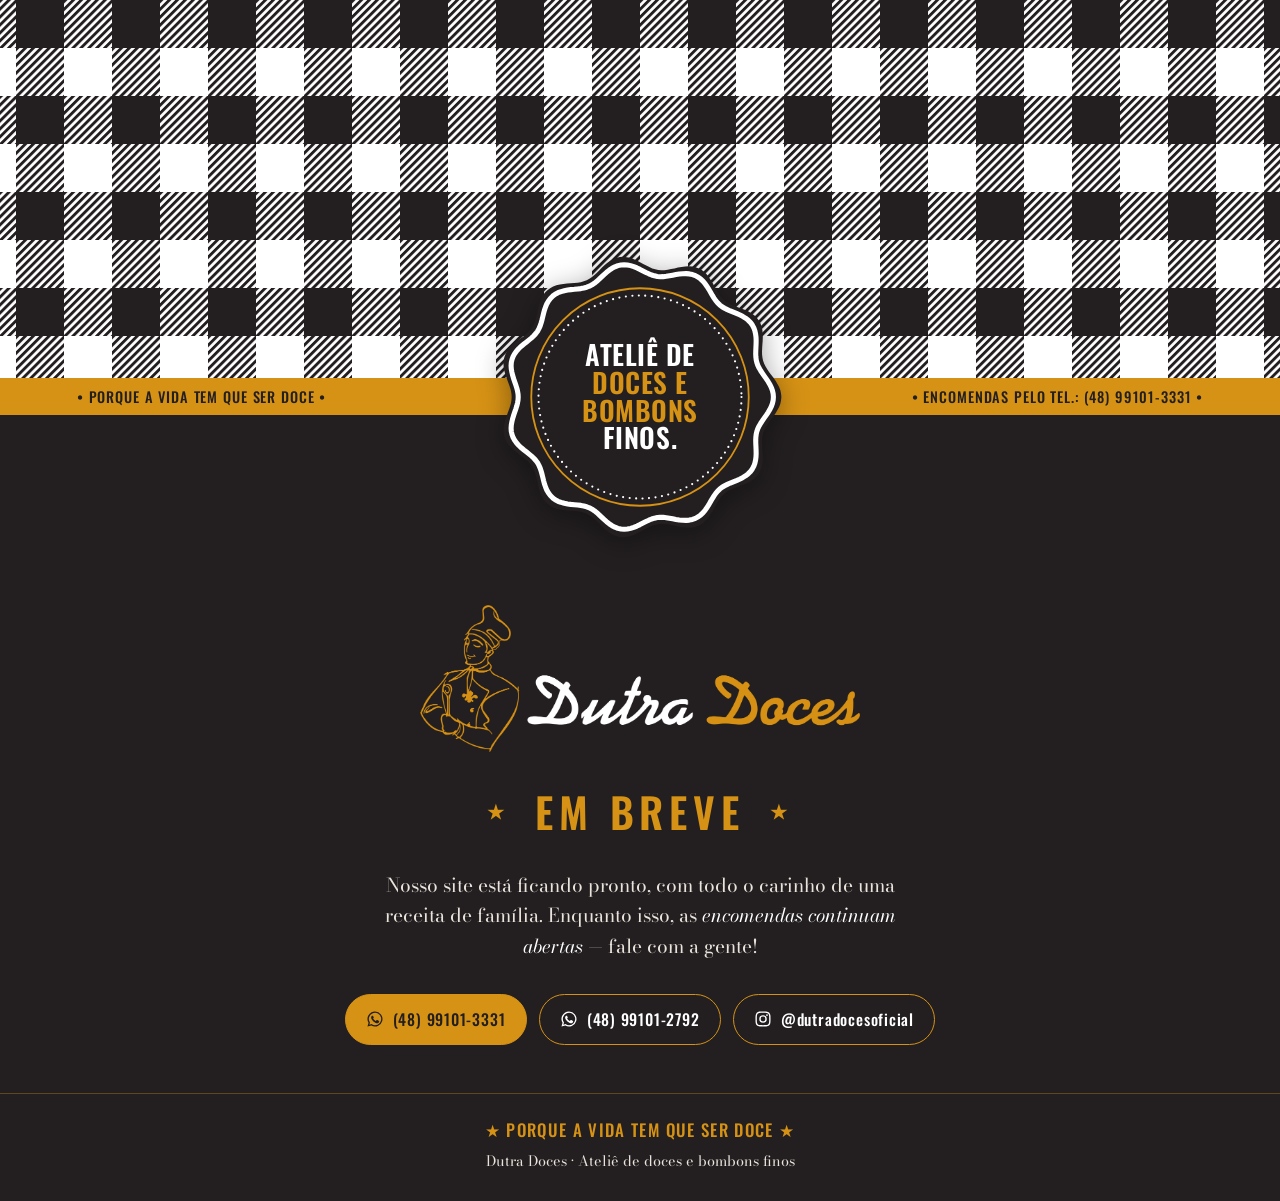
==== index.html @ a767c2a1 "Página Em breve com a identidade visual da caixa Co-Authored-By: Claude Opus 5.5 <noreply@anthropic." ====
<!doctype html>
<html lang="pt-BR">
<head>
  <meta charset="utf-8">
  <meta name="viewport" content="width=device-width, initial-scale=1">
  <title>Dutra Doces · Em breve</title>
  <meta name="description" content="Dutra Doces — Ateliê de doces e bombons finos. Nosso site está chegando. Encomendas pelo WhatsApp (48) 99101-3331.">
  <meta name="theme-color" content="#231f20">
  <meta property="og:title" content="Dutra Doces · Em breve">
  <meta property="og:description" content="Ateliê de doces e bombons finos. Porque a vida tem que ser doce.">
  <meta property="og:image" content="/assets/logo-dutra-doces.png">
  <link rel="icon" href="/assets/favicon.svg" type="image/svg+xml">
  <link rel="preconnect" href="https://fonts.googleapis.com">
  <link rel="preconnect" href="https://fonts.gstatic.com" crossorigin>
  <link href="https://fonts.googleapis.com/css2?family=Bodoni+Moda:ital,opsz,wght@0,6..96,400;1,6..96,400&family=Oswald:wght@500;600&display=swap" rel="stylesheet">
  <style>
    :root {
      --cafe: #231f20;
      --ouro: #d69215;
      --branco: #ffffff;
      --creme: #e9e3dc;
    }
    * { box-sizing: border-box; margin: 0; padding: 0; }
    html, body { min-height: 100%; }
    body {
      background: var(--cafe);
      color: var(--branco);
      font-family: "Bodoni Moda", Georgia, serif;
      display: flex;
      flex-direction: column;
      min-height: 100vh;
      min-height: 100svh;
    }
    a { color: inherit; }

    /* ---------- Topo xadrez (tampa da caixa) ---------- */
    .xadrez {
      background: url("/assets/xadrez.svg") center top / 96px 96px repeat;
      height: 42vh;
      min-height: 220px;
      position: relative;
    }

    /* ---------- Faixa dourada ---------- */
    .faixa {
      background: var(--ouro);
      color: var(--cafe);
      font-family: "Oswald", "Arial Narrow", sans-serif;
      font-weight: 500;
      text-transform: uppercase;
      letter-spacing: .06em;
      font-size: clamp(.72rem, 1.6vw, .9rem);
      height: 2.6em;
      display: flex;
      align-items: center;
      justify-content: space-between;
      padding: 0 clamp(16px, 6vw, 80px);
      position: relative;
    }
    .faixa > span { white-space: nowrap; }

    /* ---------- Selo ---------- */
    .selo {
      position: absolute;
      left: 50%;
      top: 50%;
      transform: translate(-50%, -50%);
      width: clamp(210px, 30vw, 290px);
      aspect-ratio: 1;
      background: url("/assets/selo.svg") center / contain no-repeat;
      display: grid;
      place-items: center;
      text-align: center;
      font-family: "Oswald", "Arial Narrow", sans-serif;
      font-weight: 600;
      text-transform: uppercase;
      line-height: 1.02;
      font-size: clamp(1.25rem, 2.6vw, 1.7rem);
      color: var(--branco);
      letter-spacing: .02em;
      z-index: 2;
      filter: drop-shadow(0 6px 14px rgba(0,0,0,.35));
    }
    .selo .ouro { color: var(--ouro); display: block; }

    /* ---------- Corpo ---------- */
    main {
      flex: 1;
      display: flex;
      flex-direction: column;
      align-items: center;
      text-align: center;
      padding: clamp(150px, 20vw, 190px) 16px 48px;
      gap: 28px;
    }
    .logo { width: min(440px, 88vw); height: auto; }

    .em-breve {
      font-family: "Oswald", "Arial Narrow", sans-serif;
      font-weight: 600;
      text-transform: uppercase;
      letter-spacing: .14em;
      color: var(--ouro);
      font-size: clamp(1.6rem, 5vw, 2.6rem);
      display: flex;
      align-items: center;
      gap: .6em;
    }
    .em-breve::before, .em-breve::after { content: "★"; font-size: .45em; }

    .chamada {
      max-width: 34rem;
      font-size: clamp(1.02rem, 2.2vw, 1.2rem);
      line-height: 1.6;
      color: var(--creme);
    }
    .chamada em { color: var(--branco); }

    .contatos {
      display: flex;
      flex-wrap: wrap;
      justify-content: center;
      gap: 12px;
      margin-top: 4px;
    }
    .botao {
      display: inline-flex;
      align-items: center;
      gap: .55em;
      padding: .8em 1.3em;
      border: 1.5px solid var(--ouro);
      border-radius: 999px;
      text-decoration: none;
      font-family: "Oswald", "Arial Narrow", sans-serif;
      font-weight: 500;
      letter-spacing: .05em;
      font-size: .98rem;
      transition: background .2s, color .2s;
    }
    .botao svg { width: 1.15em; height: 1.15em; fill: currentColor; }
    .botao:hover, .botao:focus-visible { background: var(--ouro); color: var(--cafe); outline: none; }
    .botao.cheio { background: var(--ouro); color: var(--cafe); }
    .botao.cheio:hover, .botao.cheio:focus-visible { background: var(--branco); border-color: var(--branco); }

    footer {
      border-top: 1px solid rgba(214,146,21,.35);
      padding: 22px 16px 28px;
      text-align: center;
      font-size: .9rem;
      color: var(--creme);
      line-height: 1.7;
    }
    footer .lema {
      font-family: "Oswald", "Arial Narrow", sans-serif;
      font-weight: 500;
      text-transform: uppercase;
      letter-spacing: .08em;
      color: var(--ouro);
      font-size: 1.05rem;
      margin-bottom: 4px;
    }

    @media (max-width: 640px) {
      .faixa { justify-content: center; }
      .faixa > span { display: none; }
    }
  </style>
</head>
<body>
  <header class="xadrez" aria-hidden="true"></header>

  <div class="faixa">
    <span>• Porque a vida tem que ser doce •</span>
    <div class="selo" role="img" aria-label="Ateliê de doces e bombons finos">
      <p>Ateliê de<span class="ouro">doces e<br>bombons</span>finos.</p>
    </div>
    <span>• Encomendas pelo tel.: (48) 99101-3331 •</span>
  </div>

  <main>
    <img class="logo" src="/assets/logo-dutra-doces.png" width="1266" height="421" alt="Dutra Doces">

    <h1 class="em-breve">Em breve</h1>

    <p class="chamada">
      Nosso site está ficando pronto, com todo o carinho de uma receita de família.
      Enquanto isso, as <em>encomendas continuam abertas</em> — fale com a gente!
    </p>

    <div class="contatos">
      <a class="botao cheio" href="https://wa.me/5548991013331" target="_blank" rel="noopener">
        <svg viewBox="0 0 24 24" aria-hidden="true"><path d="M12 2a10 10 0 0 0-8.6 15.1L2 22l5-1.3A10 10 0 1 0 12 2zm0 18.2a8.2 8.2 0 0 1-4.2-1.2l-.3-.2-3 .8.8-2.9-.2-.3A8.2 8.2 0 1 1 12 20.2zm4.5-6.1c-.2-.1-1.5-.7-1.7-.8-.2-.1-.4-.1-.6.1l-.8 1c-.1.2-.3.2-.5.1a6.7 6.7 0 0 1-3.3-2.9c-.3-.4.2-.4.7-1.3.1-.2 0-.3 0-.4l-.8-1.8c-.2-.5-.4-.4-.6-.4h-.5a1 1 0 0 0-.7.3 3 3 0 0 0-.9 2.2 5.2 5.2 0 0 0 1.1 2.7 11.8 11.8 0 0 0 4.5 4c1.7.7 2.3.8 3.2.6.5-.1 1.5-.6 1.7-1.2.2-.6.2-1.1.2-1.2-.1-.1-.3-.2-.5-.3z"/></svg>
        (48) 99101-3331
      </a>
      <a class="botao" href="https://wa.me/5548991012792" target="_blank" rel="noopener">
        <svg viewBox="0 0 24 24" aria-hidden="true"><path d="M12 2a10 10 0 0 0-8.6 15.1L2 22l5-1.3A10 10 0 1 0 12 2zm0 18.2a8.2 8.2 0 0 1-4.2-1.2l-.3-.2-3 .8.8-2.9-.2-.3A8.2 8.2 0 1 1 12 20.2zm4.5-6.1c-.2-.1-1.5-.7-1.7-.8-.2-.1-.4-.1-.6.1l-.8 1c-.1.2-.3.2-.5.1a6.7 6.7 0 0 1-3.3-2.9c-.3-.4.2-.4.7-1.3.1-.2 0-.3 0-.4l-.8-1.8c-.2-.5-.4-.4-.6-.4h-.5a1 1 0 0 0-.7.3 3 3 0 0 0-.9 2.2 5.2 5.2 0 0 0 1.1 2.7 11.8 11.8 0 0 0 4.5 4c1.7.7 2.3.8 3.2.6.5-.1 1.5-.6 1.7-1.2.2-.6.2-1.1.2-1.2-.1-.1-.3-.2-.5-.3z"/></svg>
        (48) 99101-2792
      </a>
      <a class="botao" href="https://instagram.com/dutradocesoficial" target="_blank" rel="noopener">
        <svg viewBox="0 0 24 24" aria-hidden="true"><path d="M12 7a5 5 0 1 0 0 10 5 5 0 0 0 0-10zm0 8.2a3.2 3.2 0 1 1 0-6.4 3.2 3.2 0 0 1 0 6.4zM17.3 5.5a1.2 1.2 0 1 0 0 2.4 1.2 1.2 0 0 0 0-2.4zM12 2c-2.7 0-3 0-4.1.1-1 0-1.8.2-2.4.5a5 5 0 0 0-1.8 1.1A5 5 0 0 0 2.6 5.5c-.3.6-.4 1.4-.5 2.4C2 9 2 9.3 2 12s0 3 .1 4.1c0 1 .2 1.8.5 2.4.3.7.6 1.3 1.1 1.8.5.5 1.1.9 1.8 1.1.6.3 1.4.4 2.4.5 1.1.1 1.4.1 4.1.1s3 0 4.1-.1c1 0 1.8-.2 2.4-.5a5 5 0 0 0 1.8-1.1 5 5 0 0 0 1.1-1.8c.3-.6.4-1.4.5-2.4.1-1.1.1-1.4.1-4.1s0-3-.1-4.1c0-1-.2-1.8-.5-2.4a5 5 0 0 0-1.1-1.8A5 5 0 0 0 18.5 2.6c-.6-.3-1.4-.4-2.4-.5C15 2 14.7 2 12 2zm0 1.8c2.7 0 3 0 4 .1.9 0 1.5.2 1.8.3.5.2.8.4 1.2.8.4.4.6.7.8 1.2.1.3.3.9.3 1.8.1 1 .1 1.3.1 4s0 3-.1 4c0 .9-.2 1.5-.3 1.8-.2.5-.4.8-.8 1.2-.4.4-.7.6-1.2.8-.3.1-.9.3-1.8.3-1 .1-1.3.1-4 .1s-3 0-4-.1c-.9 0-1.5-.2-1.8-.3-.5-.2-.8-.4-1.2-.8a3.3 3.3 0 0 1-.8-1.2c-.1-.3-.3-.9-.3-1.8-.1-1-.1-1.3-.1-4s0-3 .1-4c0-.9.2-1.5.3-1.8.2-.5.4-.8.8-1.2.4-.4.7-.6 1.2-.8.3-.1.9-.3 1.8-.3 1-.1 1.3-.1 4-.1z"/></svg>
        @dutradocesoficial
      </a>
    </div>
  </main>

  <footer>
    <p class="lema">★ Porque a vida tem que ser doce ★</p>
    <p>Dutra Doces · Ateliê de doces e bombons finos</p>
  </footer>
</body>
</html>
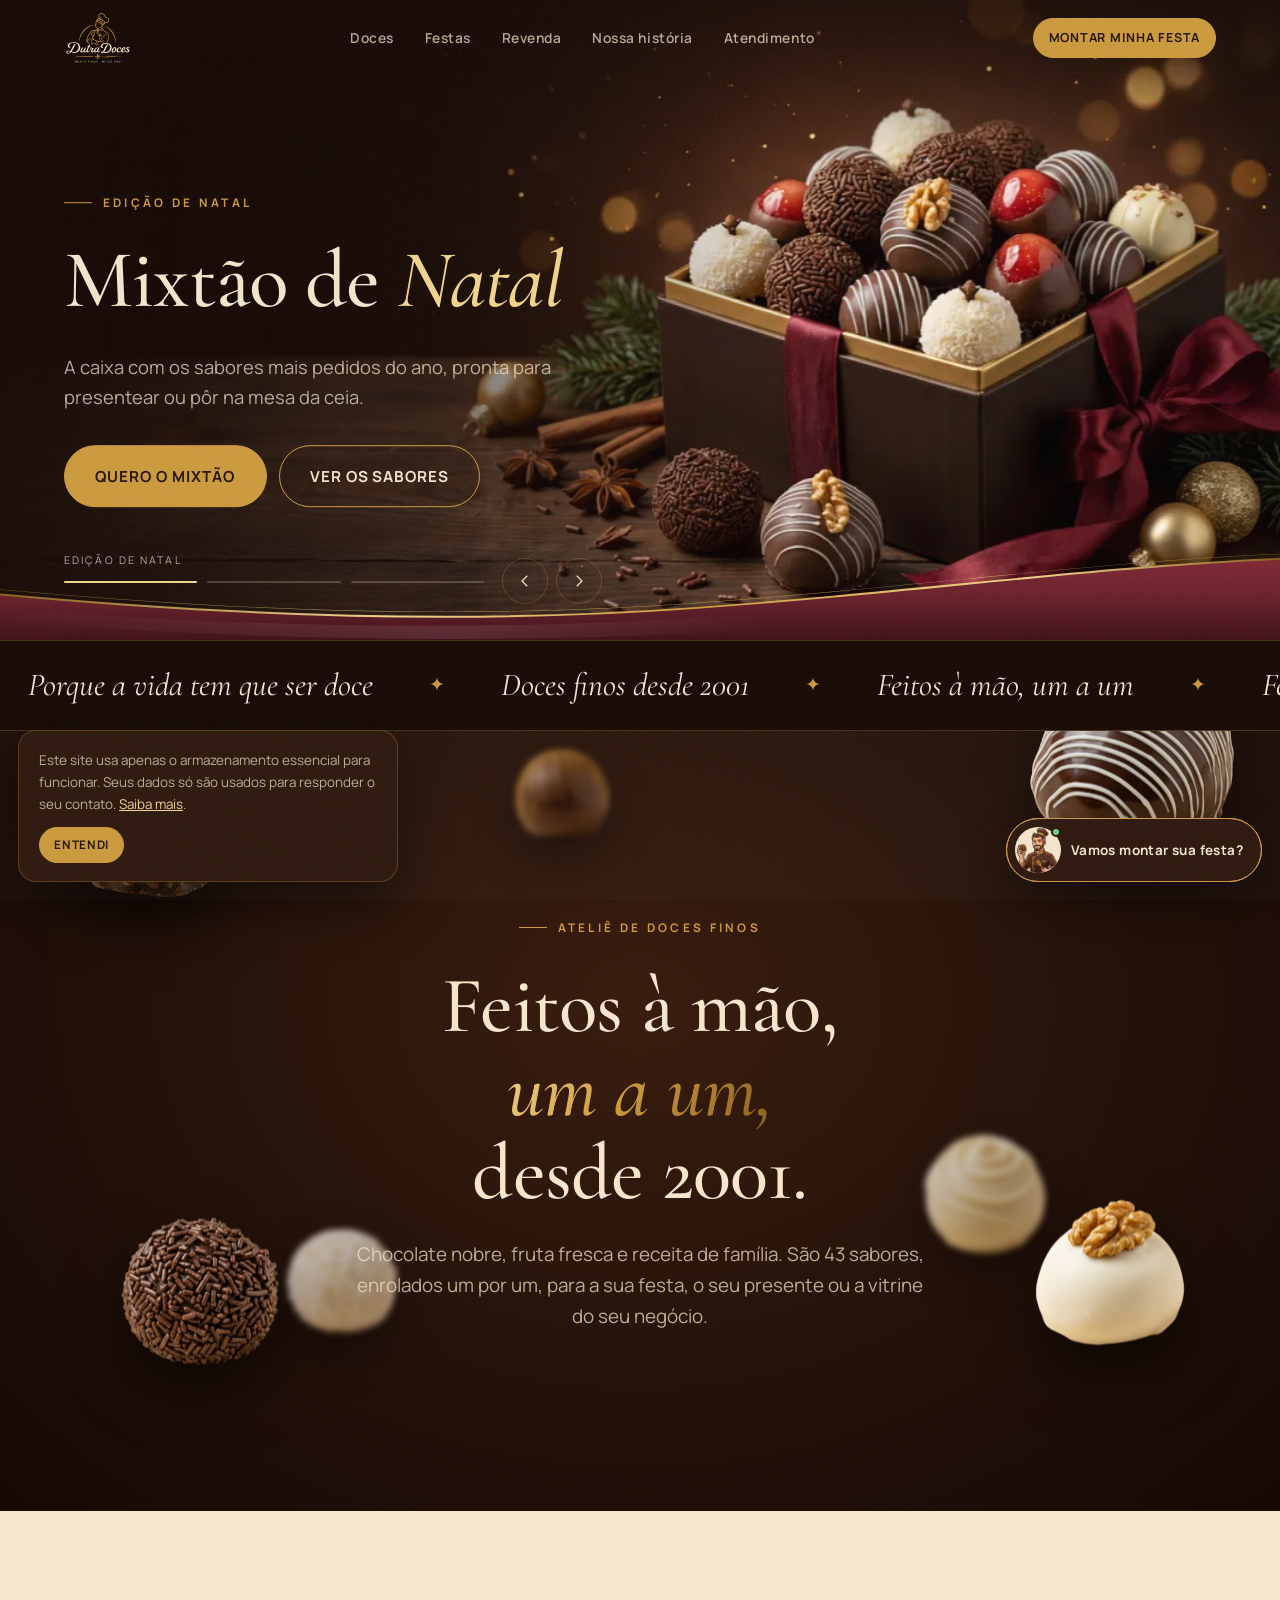
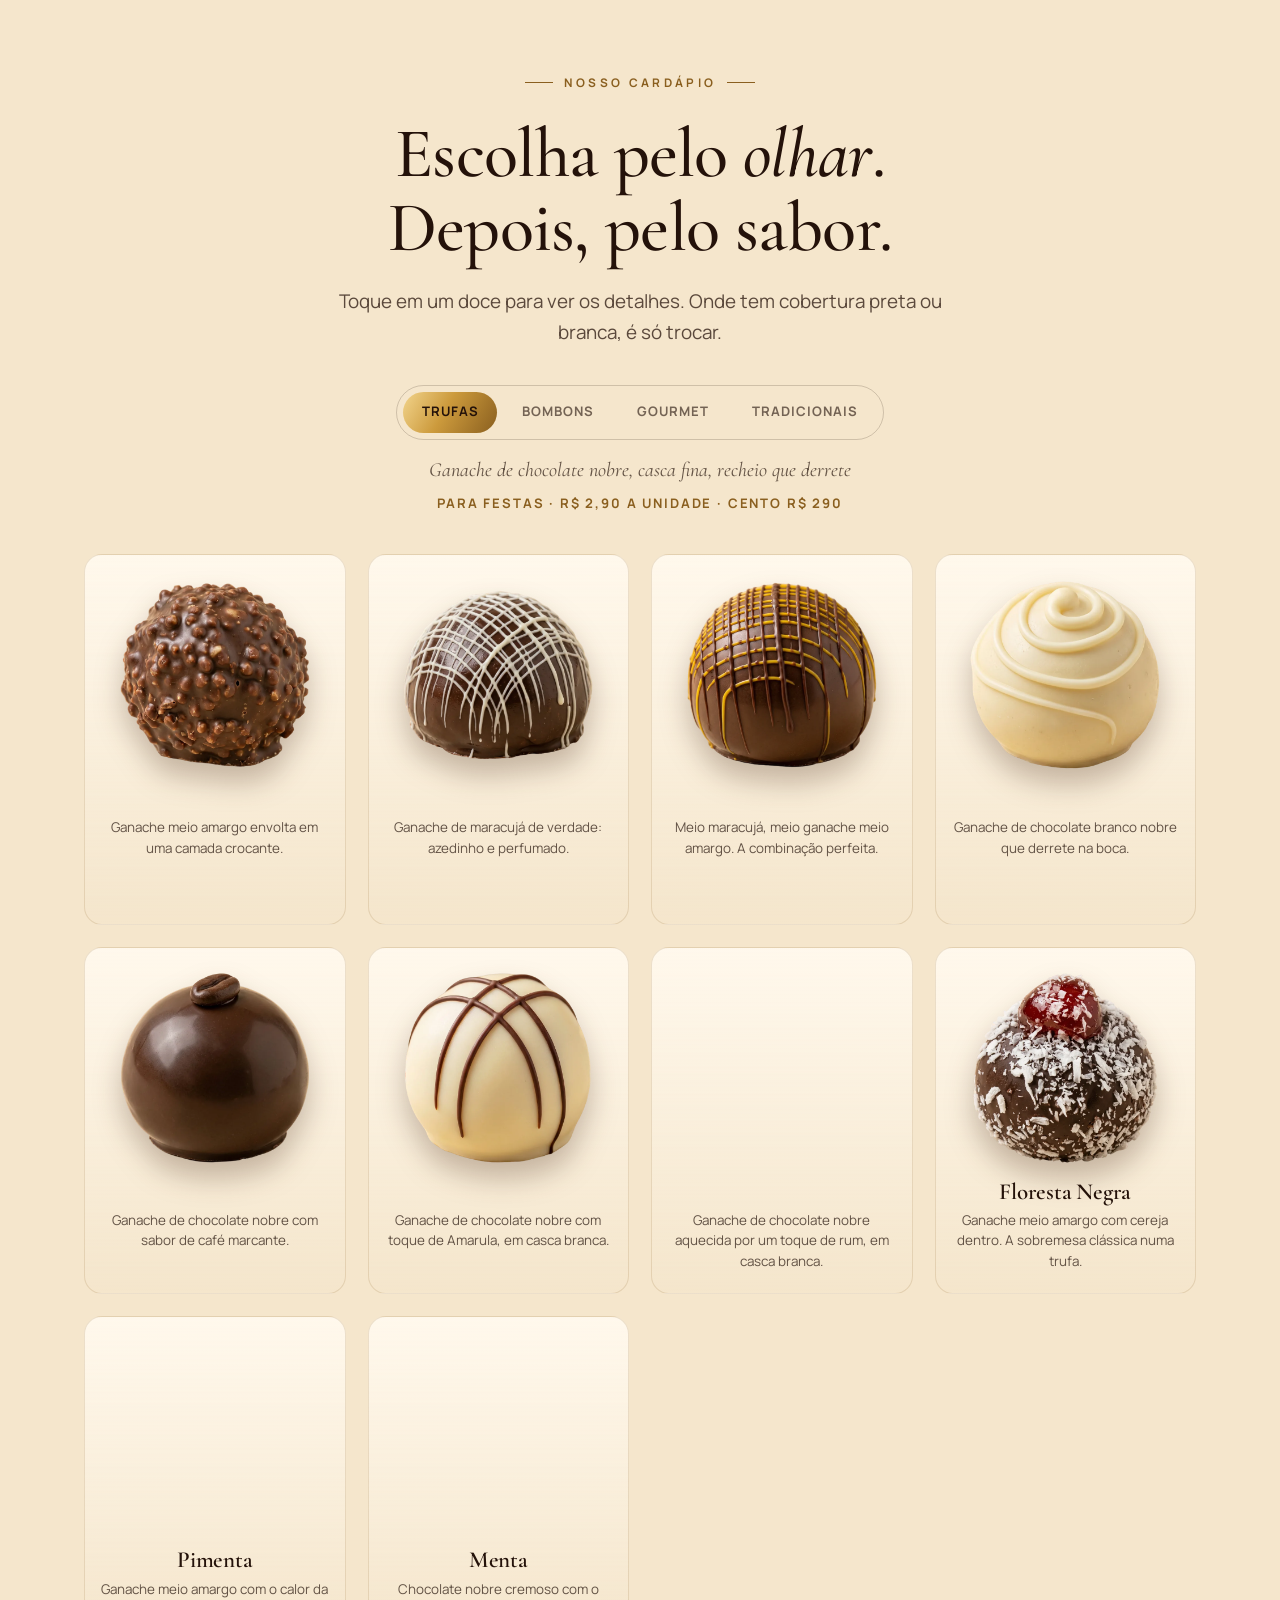
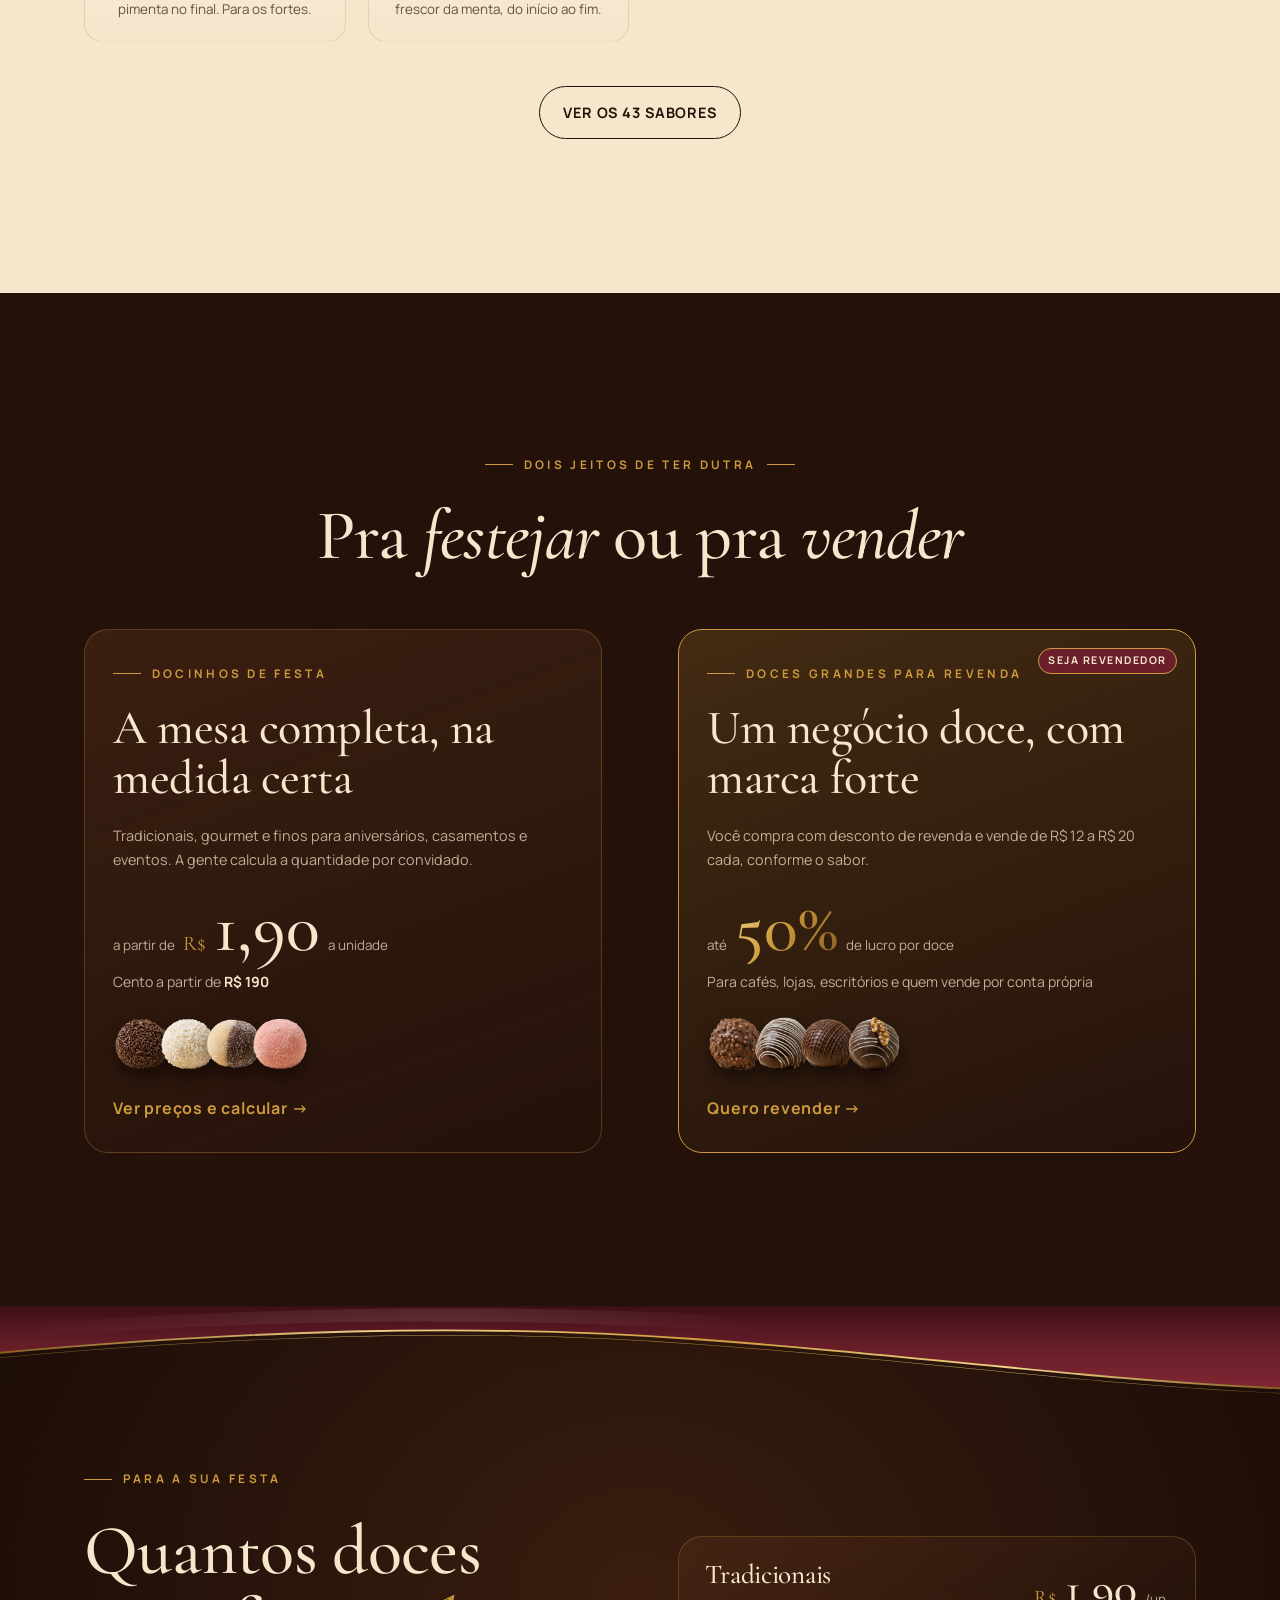
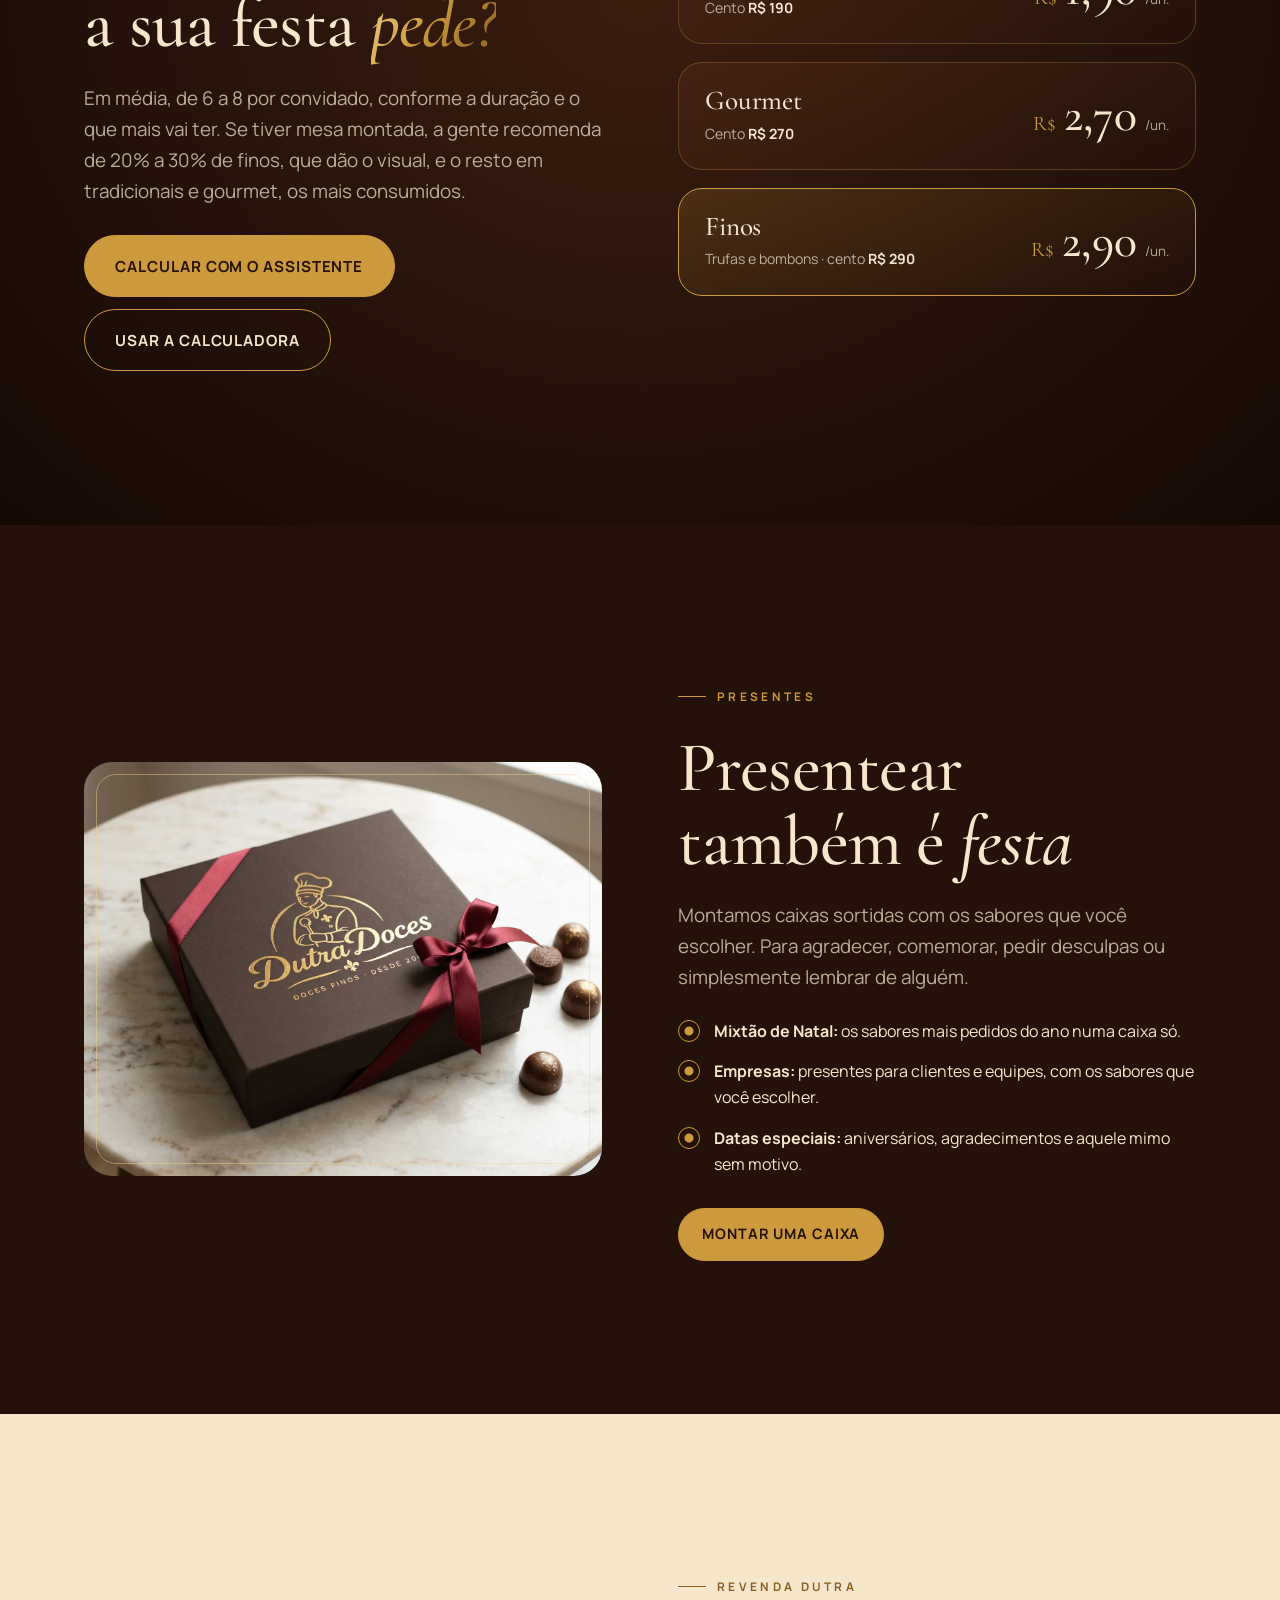
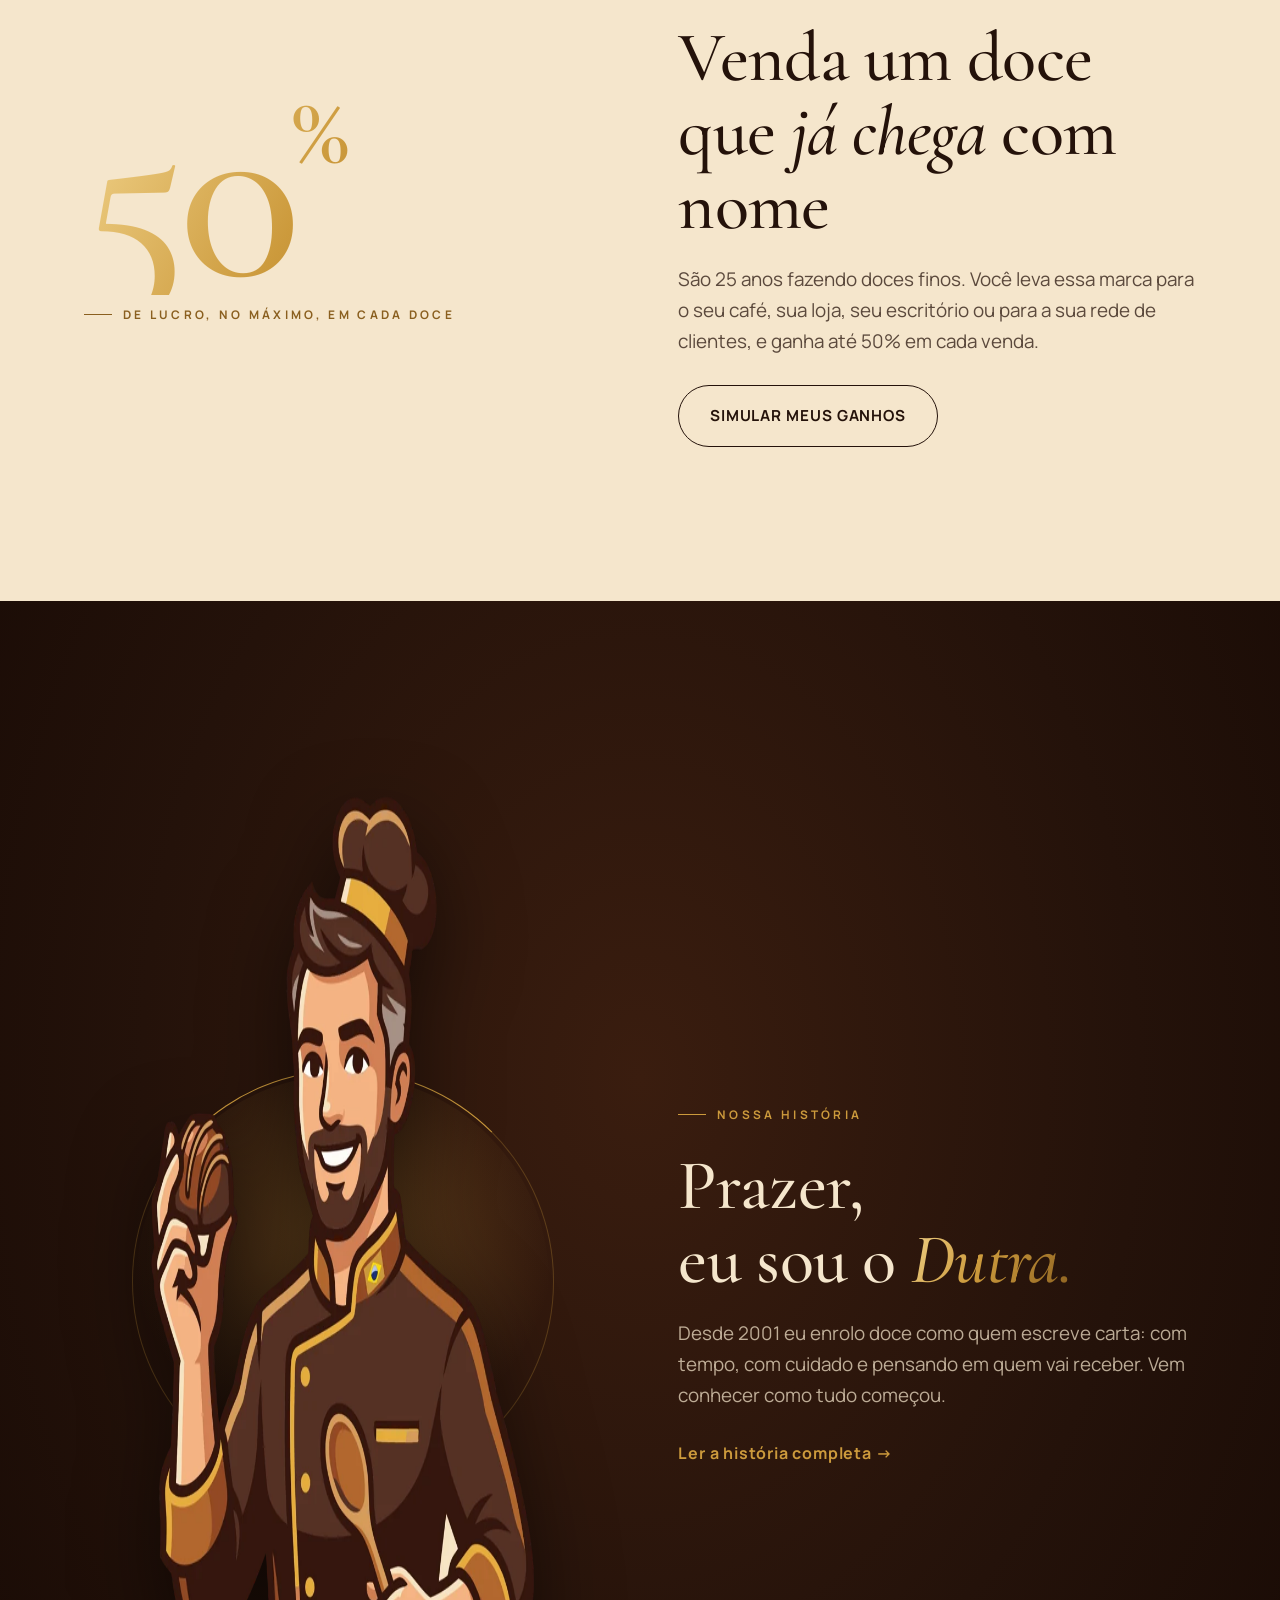
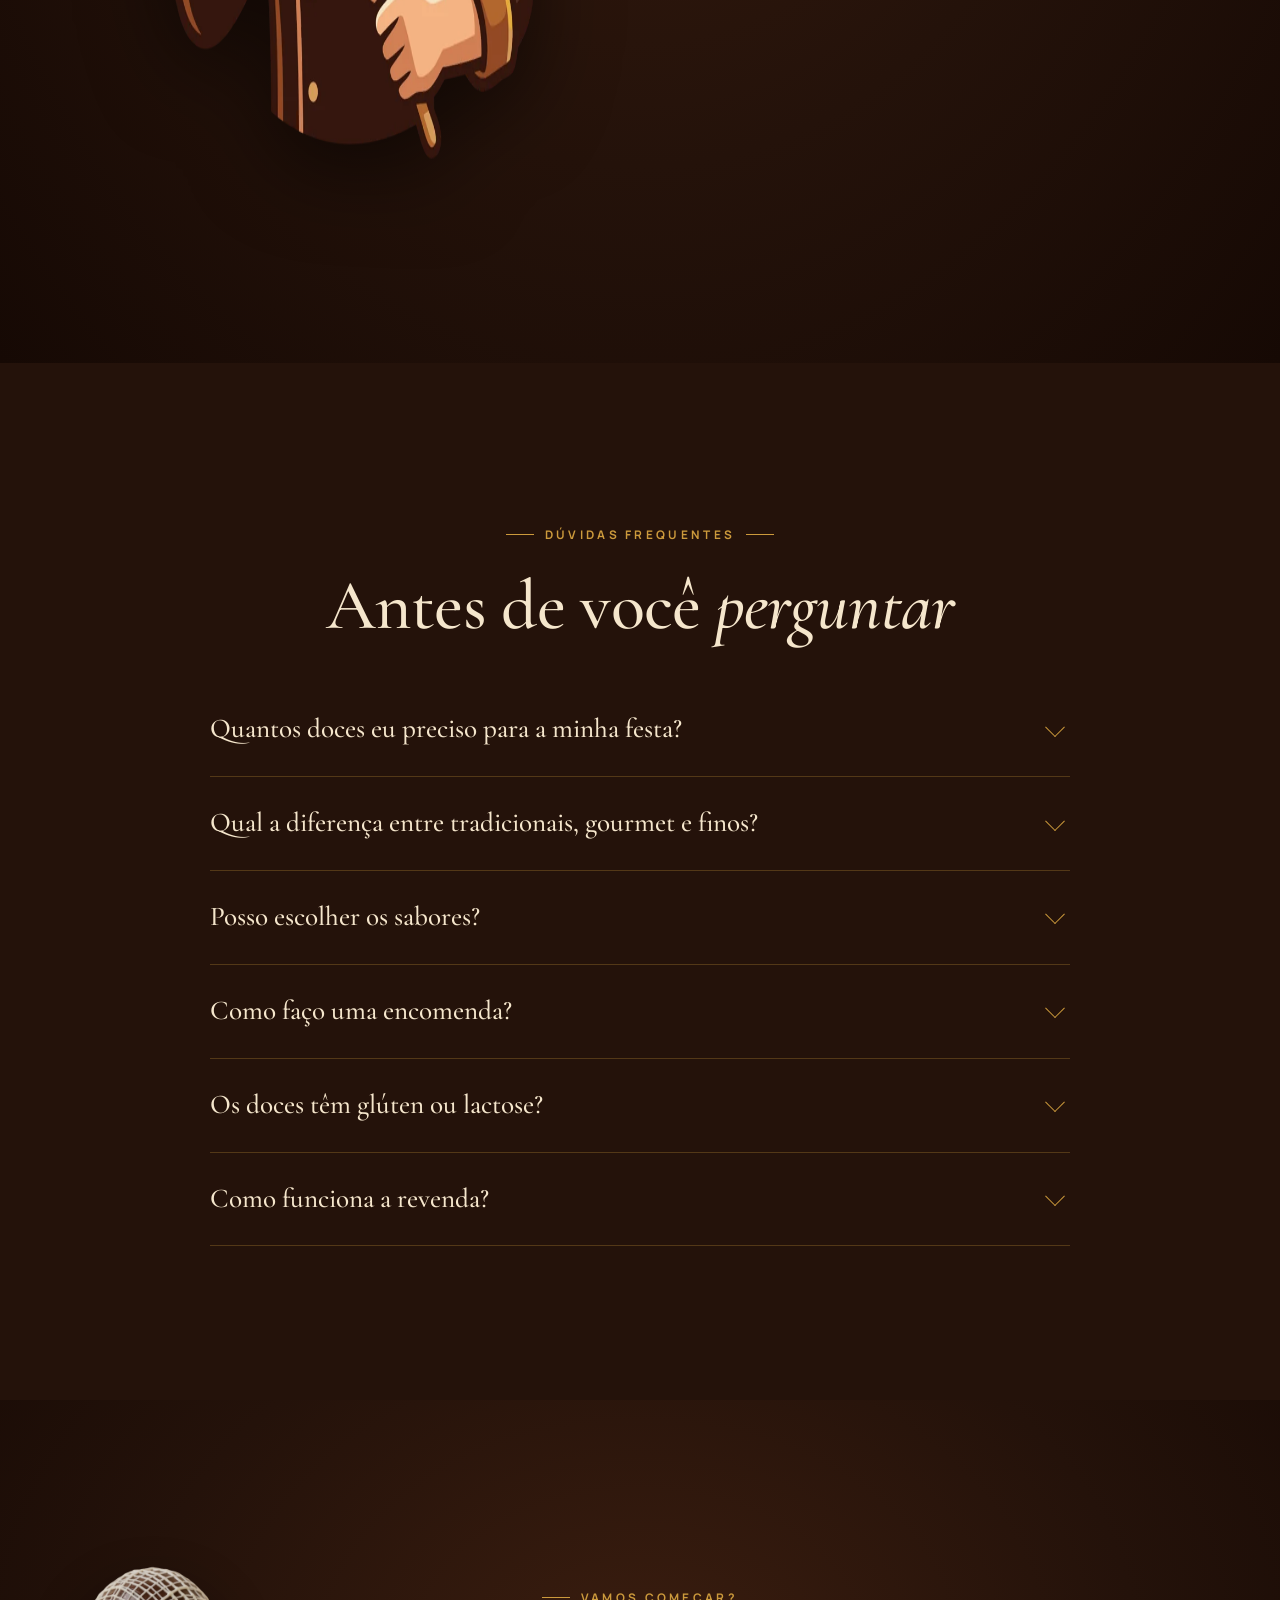
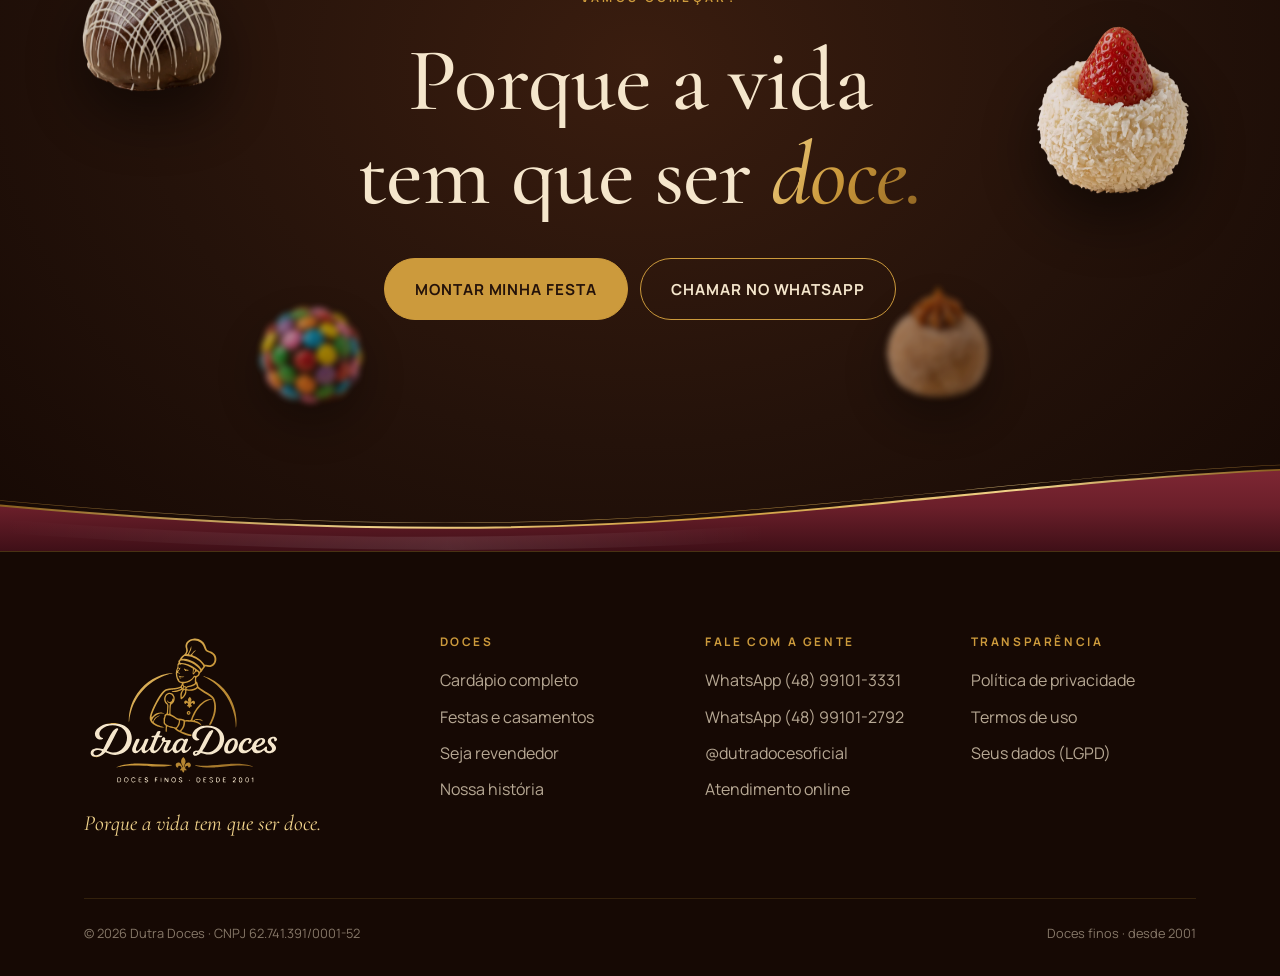
==== commit 310cddd2: "Site completo com a identidade 2026 Substitui a página "Em breve" pelo primeiro site da Dutra Doces," ====
--- a/index.html
+++ b/index.html
@@ -2,210 +2,222 @@
 <html lang="pt-BR">
 <head>
   <meta charset="utf-8">
-  <meta name="viewport" content="width=device-width, initial-scale=1">
-  <title>Dutra Doces · Em breve</title>
-  <meta name="description" content="Dutra Doces — Ateliê de doces e bombons finos. Nosso site está chegando. Encomendas pelo WhatsApp (48) 99101-3331.">
-  <meta name="theme-color" content="#231f20">
-  <meta property="og:title" content="Dutra Doces · Em breve">
-  <meta property="og:description" content="Ateliê de doces e bombons finos. Porque a vida tem que ser doce.">
-  <meta property="og:image" content="/assets/logo-dutra-doces.png">
-  <link rel="icon" href="/assets/favicon.svg" type="image/svg+xml">
+  <meta name="viewport" content="width=device-width, initial-scale=1, viewport-fit=cover">
+  <title>Dutra Doces · Doces finos desde 2001</title>
+  <meta name="description" content="Trufas, bombons e brigadeiros feitos à mão desde 2001. Docinhos para festas e casamentos a partir de R$ 1,90 a unidade e revenda com até 50% de lucro.">
+  <meta name="theme-color" content="#24120A">
+  <link rel="canonical" href="https://dutradoces.com.br/">
+  <meta property="og:type" content="website">
+  <meta property="og:locale" content="pt_BR">
+  <meta property="og:title" content="Dutra Doces · Doces finos desde 2001">
+  <meta property="og:description" content="Porque a vida tem que ser doce. Docinhos para festas, presentes e revenda.">
+  <meta property="og:image" content="https://dutradoces.com.br/assets/img/og-dutra-doces.jpg">
+  <link rel="icon" href="/assets/img/marca/favicon.svg" type="image/svg+xml">
   <link rel="preconnect" href="https://fonts.googleapis.com">
   <link rel="preconnect" href="https://fonts.gstatic.com" crossorigin>
-  <link href="https://fonts.googleapis.com/css2?family=Bodoni+Moda:ital,opsz,wght@0,6..96,400;1,6..96,400&family=Oswald:wght@500;600&display=swap" rel="stylesheet">
-  <style>
-    :root {
-      --cafe: #231f20;
-      --ouro: #d69215;
-      --branco: #ffffff;
-      --creme: #e9e3dc;
-    }
-    * { box-sizing: border-box; margin: 0; padding: 0; }
-    html, body { min-height: 100%; }
-    body {
-      background: var(--cafe);
-      color: var(--branco);
-      font-family: "Bodoni Moda", Georgia, serif;
-      display: flex;
-      flex-direction: column;
-      min-height: 100vh;
-      min-height: 100svh;
-    }
-    a { color: inherit; }
-
-    /* ---------- Topo xadrez (tampa da caixa) ---------- */
-    .xadrez {
-      background: url("/assets/xadrez.svg") center top / 96px 96px repeat;
-      height: 42vh;
-      min-height: 220px;
-      position: relative;
-    }
-
-    /* ---------- Faixa dourada ---------- */
-    .faixa {
-      background: var(--ouro);
-      color: var(--cafe);
-      font-family: "Oswald", "Arial Narrow", sans-serif;
-      font-weight: 500;
-      text-transform: uppercase;
-      letter-spacing: .06em;
-      font-size: clamp(.72rem, 1.6vw, .9rem);
-      height: 2.6em;
-      display: flex;
-      align-items: center;
-      justify-content: space-between;
-      padding: 0 clamp(16px, 6vw, 80px);
-      position: relative;
-    }
-    .faixa > span { white-space: nowrap; }
-
-    /* ---------- Selo ---------- */
-    .selo {
-      position: absolute;
-      left: 50%;
-      top: 50%;
-      transform: translate(-50%, -50%);
-      width: clamp(210px, 30vw, 290px);
-      aspect-ratio: 1;
-      background: url("/assets/selo.svg") center / contain no-repeat;
-      display: grid;
-      place-items: center;
-      text-align: center;
-      font-family: "Oswald", "Arial Narrow", sans-serif;
-      font-weight: 600;
-      text-transform: uppercase;
-      line-height: 1.02;
-      font-size: clamp(1.25rem, 2.6vw, 1.7rem);
-      color: var(--branco);
-      letter-spacing: .02em;
-      z-index: 2;
-      filter: drop-shadow(0 6px 14px rgba(0,0,0,.35));
-    }
-    .selo .ouro { color: var(--ouro); display: block; }
-
-    /* ---------- Corpo ---------- */
-    main {
-      flex: 1;
-      display: flex;
-      flex-direction: column;
-      align-items: center;
-      text-align: center;
-      padding: clamp(150px, 20vw, 190px) 16px 48px;
-      gap: 28px;
-    }
-    .logo { width: min(440px, 88vw); height: auto; }
-
-    .em-breve {
-      font-family: "Oswald", "Arial Narrow", sans-serif;
-      font-weight: 600;
-      text-transform: uppercase;
-      letter-spacing: .14em;
-      color: var(--ouro);
-      font-size: clamp(1.6rem, 5vw, 2.6rem);
-      display: flex;
-      align-items: center;
-      gap: .6em;
-    }
-    .em-breve::before, .em-breve::after { content: "★"; font-size: .45em; }
-
-    .chamada {
-      max-width: 34rem;
-      font-size: clamp(1.02rem, 2.2vw, 1.2rem);
-      line-height: 1.6;
-      color: var(--creme);
-    }
-    .chamada em { color: var(--branco); }
-
-    .contatos {
-      display: flex;
-      flex-wrap: wrap;
-      justify-content: center;
-      gap: 12px;
-      margin-top: 4px;
-    }
-    .botao {
-      display: inline-flex;
-      align-items: center;
-      gap: .55em;
-      padding: .8em 1.3em;
-      border: 1.5px solid var(--ouro);
-      border-radius: 999px;
-      text-decoration: none;
-      font-family: "Oswald", "Arial Narrow", sans-serif;
-      font-weight: 500;
-      letter-spacing: .05em;
-      font-size: .98rem;
-      transition: background .2s, color .2s;
-    }
-    .botao svg { width: 1.15em; height: 1.15em; fill: currentColor; }
-    .botao:hover, .botao:focus-visible { background: var(--ouro); color: var(--cafe); outline: none; }
-    .botao.cheio { background: var(--ouro); color: var(--cafe); }
-    .botao.cheio:hover, .botao.cheio:focus-visible { background: var(--branco); border-color: var(--branco); }
-
-    footer {
-      border-top: 1px solid rgba(214,146,21,.35);
-      padding: 22px 16px 28px;
-      text-align: center;
-      font-size: .9rem;
-      color: var(--creme);
-      line-height: 1.7;
-    }
-    footer .lema {
-      font-family: "Oswald", "Arial Narrow", sans-serif;
-      font-weight: 500;
-      text-transform: uppercase;
-      letter-spacing: .08em;
-      color: var(--ouro);
-      font-size: 1.05rem;
-      margin-bottom: 4px;
-    }
-
-    @media (max-width: 640px) {
-      .faixa { justify-content: center; }
-      .faixa > span { display: none; }
-    }
-  </style>
+  <link href="https://fonts.googleapis.com/css2?family=Cormorant+Garamond:ital,wght@0,400;0,500;0,600;1,400;1,500&family=Manrope:wght@400;500;600;700&display=swap" rel="stylesheet">
+  <link rel="preload" as="image" href="/assets/img/banners/natal-1280.webp" media="(max-width: 900px)">
+  <link rel="preload" as="image" href="/assets/img/banners/natal-2560.webp" media="(min-width: 901px)">
+  <link rel="stylesheet" href="/assets/css/site.css">
+  <script type="application/ld+json">
+  {"@context":"https://schema.org","@type":"Bakery","name":"Dutra Doces","slogan":"Porque a vida tem que ser doce.","foundingDate":"2001","url":"https://dutradoces.com.br","image":"https://dutradoces.com.br/assets/img/og-dutra-doces.jpg","telephone":"+55-48-99101-3331","priceRange":"R$","sameAs":["https://instagram.com/dutradocesoficial"]}
+  </script>
 </head>
 <body>
-  <header class="xadrez" aria-hidden="true"></header>
-
-  <div class="faixa">
-    <span>• Porque a vida tem que ser doce •</span>
-    <div class="selo" role="img" aria-label="Ateliê de doces e bombons finos">
-      <p>Ateliê de<span class="ouro">doces e<br>bombons</span>finos.</p>
-    </div>
-    <span>• Encomendas pelo tel.: (48) 99101-3331 •</span>
-  </div>
-
-  <main>
-    <img class="logo" src="/assets/logo-dutra-doces.png" width="1266" height="421" alt="Dutra Doces">
-
-    <h1 class="em-breve">Em breve</h1>
-
-    <p class="chamada">
-      Nosso site está ficando pronto, com todo o carinho de uma receita de família.
-      Enquanto isso, as <em>encomendas continuam abertas</em> — fale com a gente!
-    </p>
-
-    <div class="contatos">
-      <a class="botao cheio" href="https://wa.me/5548991013331" target="_blank" rel="noopener">
-        <svg viewBox="0 0 24 24" aria-hidden="true"><path d="M12 2a10 10 0 0 0-8.6 15.1L2 22l5-1.3A10 10 0 1 0 12 2zm0 18.2a8.2 8.2 0 0 1-4.2-1.2l-.3-.2-3 .8.8-2.9-.2-.3A8.2 8.2 0 1 1 12 20.2zm4.5-6.1c-.2-.1-1.5-.7-1.7-.8-.2-.1-.4-.1-.6.1l-.8 1c-.1.2-.3.2-.5.1a6.7 6.7 0 0 1-3.3-2.9c-.3-.4.2-.4.7-1.3.1-.2 0-.3 0-.4l-.8-1.8c-.2-.5-.4-.4-.6-.4h-.5a1 1 0 0 0-.7.3 3 3 0 0 0-.9 2.2 5.2 5.2 0 0 0 1.1 2.7 11.8 11.8 0 0 0 4.5 4c1.7.7 2.3.8 3.2.6.5-.1 1.5-.6 1.7-1.2.2-.6.2-1.1.2-1.2-.1-.1-.3-.2-.5-.3z"/></svg>
-        (48) 99101-3331
-      </a>
-      <a class="botao" href="https://wa.me/5548991012792" target="_blank" rel="noopener">
-        <svg viewBox="0 0 24 24" aria-hidden="true"><path d="M12 2a10 10 0 0 0-8.6 15.1L2 22l5-1.3A10 10 0 1 0 12 2zm0 18.2a8.2 8.2 0 0 1-4.2-1.2l-.3-.2-3 .8.8-2.9-.2-.3A8.2 8.2 0 1 1 12 20.2zm4.5-6.1c-.2-.1-1.5-.7-1.7-.8-.2-.1-.4-.1-.6.1l-.8 1c-.1.2-.3.2-.5.1a6.7 6.7 0 0 1-3.3-2.9c-.3-.4.2-.4.7-1.3.1-.2 0-.3 0-.4l-.8-1.8c-.2-.5-.4-.4-.6-.4h-.5a1 1 0 0 0-.7.3 3 3 0 0 0-.9 2.2 5.2 5.2 0 0 0 1.1 2.7 11.8 11.8 0 0 0 4.5 4c1.7.7 2.3.8 3.2.6.5-.1 1.5-.6 1.7-1.2.2-.6.2-1.1.2-1.2-.1-.1-.3-.2-.5-.3z"/></svg>
-        (48) 99101-2792
-      </a>
-      <a class="botao" href="https://instagram.com/dutradocesoficial" target="_blank" rel="noopener">
-        <svg viewBox="0 0 24 24" aria-hidden="true"><path d="M12 7a5 5 0 1 0 0 10 5 5 0 0 0 0-10zm0 8.2a3.2 3.2 0 1 1 0-6.4 3.2 3.2 0 0 1 0 6.4zM17.3 5.5a1.2 1.2 0 1 0 0 2.4 1.2 1.2 0 0 0 0-2.4zM12 2c-2.7 0-3 0-4.1.1-1 0-1.8.2-2.4.5a5 5 0 0 0-1.8 1.1A5 5 0 0 0 2.6 5.5c-.3.6-.4 1.4-.5 2.4C2 9 2 9.3 2 12s0 3 .1 4.1c0 1 .2 1.8.5 2.4.3.7.6 1.3 1.1 1.8.5.5 1.1.9 1.8 1.1.6.3 1.4.4 2.4.5 1.1.1 1.4.1 4.1.1s3 0 4.1-.1c1 0 1.8-.2 2.4-.5a5 5 0 0 0 1.8-1.1 5 5 0 0 0 1.1-1.8c.3-.6.4-1.4.5-2.4.1-1.1.1-1.4.1-4.1s0-3-.1-4.1c0-1-.2-1.8-.5-2.4a5 5 0 0 0-1.1-1.8A5 5 0 0 0 18.5 2.6c-.6-.3-1.4-.4-2.4-.5C15 2 14.7 2 12 2zm0 1.8c2.7 0 3 0 4 .1.9 0 1.5.2 1.8.3.5.2.8.4 1.2.8.4.4.6.7.8 1.2.1.3.3.9.3 1.8.1 1 .1 1.3.1 4s0 3-.1 4c0 .9-.2 1.5-.3 1.8-.2.5-.4.8-.8 1.2-.4.4-.7.6-1.2.8-.3.1-.9.3-1.8.3-1 .1-1.3.1-4 .1s-3 0-4-.1c-.9 0-1.5-.2-1.8-.3-.5-.2-.8-.4-1.2-.8a3.3 3.3 0 0 1-.8-1.2c-.1-.3-.3-.9-.3-1.8-.1-1-.1-1.3-.1-4s0-3 .1-4c0-.9.2-1.5.3-1.8.2-.5.4-.8.8-1.2.4-.4.7-.6 1.2-.8.3-.1.9-.3 1.8-.3 1-.1 1.3-.1 4-.1z"/></svg>
-        @dutradocesoficial
-      </a>
-    </div>
+  <div data-topo></div>
+
+  <main id="conteudo">
+    <!-- Banners: edite em /assets/js/config.js (BANNERS) -->
+    <section class="hero" data-hero aria-label="Destaques"></section>
+
+    <div class="faixa-corre" aria-hidden="true"><div class="trilho">
+      <span>Porque a vida tem que ser doce</span><span>Doces finos desde 2001</span><span>Feitos à mão, um a um</span><span>Festas · Casamentos · Presentes</span>
+      <span>Porque a vida tem que ser doce</span><span>Doces finos desde 2001</span><span>Feitos à mão, um a um</span><span>Festas · Casamentos · Presentes</span>
+    </div></div>
+
+    <!-- Doces flutuando -->
+    <section class="flutuam sec-radial" data-flutuam aria-labelledby="t-feito">
+      <div class="flut" data-prof="1.6" style="--s:190px; left:4%; top:12%; --t:7s"><img src="/assets/img/doces/roche.webp" alt="" loading="lazy"></div>
+      <div class="flut desfoco some-mob" data-prof="0.6" style="--s:120px; left:22%; top:68%; --t:9s; --d:-2s"><img src="/assets/img/doces/beijinho.webp" alt="" loading="lazy"></div>
+      <div class="flut" data-prof="2.2" style="--s:220px; right:3%; top:8%; --t:8s; --d:-1s"><img src="/assets/img/doces/bombom-de-morango.webp" alt="" loading="lazy"></div>
+      <div class="flut desfoco" data-prof="0.8" style="--s:130px; right:18%; top:58%; --t:10s; --d:-4s"><img src="/assets/img/doces/laka.webp" alt="" loading="lazy"></div>
+      <div class="flut" data-prof="1.3" style="--s:170px; left:9%; bottom:6%; --t:8.5s; --d:-3s"><img src="/assets/img/doces/brigadeiro.webp" alt="" loading="lazy"></div>
+      <div class="flut some-mob" data-prof="1.9" style="--s:160px; right:7%; bottom:4%; --t:7.5s; --d:-5s"><img src="/assets/img/doces/camafeu.webp" alt="" loading="lazy"></div>
+      <div class="flut desfoco some-mob" data-prof="0.5" style="--s:100px; left:40%; top:6%; --t:11s"><img src="/assets/img/doces/passionata.webp" alt="" loading="lazy"></div>
+      <div class="centro-txt">
+        <span class="kicker revela">Ateliê de doces finos</span>
+        <h2 class="titulo-sec" id="t-feito" data-linhas>Feitos à mão,<br><em class="ouro-txt">um a um,</em><br>desde 2001.</h2>
+        <p class="lead revela" style="margin-inline:auto">Chocolate nobre, fruta fresca e receita de família. São 43 sabores, enrolados um por um, para a sua festa, o seu presente ou a vitrine do seu negócio.</p>
+      </div>
+    </section>
+
+    <!-- Cardápio -->
+    <section class="sec sec-creme" id="doces" aria-labelledby="t-doces">
+      <div class="wrap centro">
+        <span class="kicker revela">Nosso cardápio</span>
+        <h2 class="titulo-sec revela" id="t-doces">Escolha pelo <em>olhar</em>.<br>Depois, pelo sabor.</h2>
+        <p class="lead revela">Toque em um doce para ver os detalhes. Onde tem cobertura preta ou branca, é só trocar.</p>
+        <div data-vitrine data-linha="trufas">
+          <div class="abas" aria-label="Linhas do cardápio"></div>
+          <p class="linha-sub"></p>
+          <p class="preco-linha"></p>
+          <div class="vitrine"></div>
+        </div>
+        <p style="margin-top:44px"><a class="btn btn-escuro" href="/cardapio">Ver os 43 sabores</a></p>
+      </div>
+    </section>
+
+    <!-- Duas modalidades -->
+    <section class="sec" aria-labelledby="t-jeitos">
+      <div class="wrap">
+        <div class="centro">
+          <span class="kicker revela">Dois jeitos de ter Dutra</span>
+          <h2 class="titulo-sec revela" id="t-jeitos">Pra <em>festejar</em> ou pra <em>vender</em></h2>
+        </div>
+        <div class="grade-2" style="margin-top:56px; align-items:stretch">
+          <a class="cartao revela" href="/festas" style="text-decoration:none; display:flex; flex-direction:column">
+            <span class="kicker">Docinhos de festa</span>
+            <h3 style="font-size:clamp(2rem,4vw,3rem); margin:.4em 0 .3em">A mesa completa, na medida certa</h3>
+            <p class="sub" style="min-height:0">Tradicionais, gourmet e finos para aniversários, casamentos e eventos. A gente calcula a quantidade por convidado.</p>
+            <div class="preco" style="margin-top:auto"><span class="un">a partir de</span><span class="rs">R$</span><span class="valor">1,90</span><span class="un">a unidade</span></div>
+            <p class="preco-cento">Cento a partir de <b>R$ 190</b></p>
+            <div class="mini-doces"><img src="/assets/img/doces/brigadeiro.webp" alt="" loading="lazy"><img src="/assets/img/doces/beijinho.webp" alt="" loading="lazy"><img src="/assets/img/doces/casadinho.webp" alt="" loading="lazy"><img src="/assets/img/doces/bicho-de-pe.webp" alt="" loading="lazy"></div>
+            <span class="link-seta" style="margin-top:18px">Ver preços e calcular →</span>
+          </a>
+          <a class="cartao destaque revela" href="/revenda" style="text-decoration:none; display:flex; flex-direction:column; --atraso:.12s">
+            <span class="etiqueta">Seja revendedor</span>
+            <span class="kicker">Doces grandes para revenda</span>
+            <h3 style="font-size:clamp(2rem,4vw,3rem); margin:.4em 0 .3em">Um negócio doce, com marca forte</h3>
+            <p class="sub" style="min-height:0">Você compra com desconto de revenda e vende de R$ 12 a R$ 20 cada, conforme o sabor.</p>
+            <div class="preco" style="margin-top:auto"><span class="un">até</span><span class="valor ouro-txt">50%</span><span class="un">de lucro por doce</span></div>
+            <p class="preco-cento">Para cafés, lojas, escritórios e quem vende por conta própria</p>
+            <div class="mini-doces"><img src="/assets/img/doces/roche.webp" alt="" loading="lazy"><img src="/assets/img/doces/bombom-de-morango.webp" alt="" loading="lazy"><img src="/assets/img/doces/cacau-50-preto.webp" alt="" loading="lazy"><img src="/assets/img/doces/nozes.webp" alt="" loading="lazy"></div>
+            <span class="link-seta" style="margin-top:18px">Quero revender →</span>
+          </a>
+        </div>
+      </div>
+    </section>
+
+    <!-- Festas: preços por unidade -->
+    <section class="sec sec-radial" aria-labelledby="t-festa">
+      <div class="onda topo-onda" aria-hidden="true"></div>
+      <div class="wrap">
+        <div class="grade-2">
+          <div>
+            <span class="kicker revela">Para a sua festa</span>
+            <h2 class="titulo-sec revela" id="t-festa">Quantos doces<br>a sua festa <em class="ouro-txt">pede?</em></h2>
+            <p class="lead revela">Em média, de 6 a 8 por convidado, conforme a duração e o que mais vai ter. Se tiver mesa montada, a gente recomenda de 20% a 30% de finos, que dão o visual, e o resto em tradicionais e gourmet, os mais consumidos.</p>
+            <p class="revela" style="margin-top:28px; display:flex; gap:12px; flex-wrap:wrap"><a class="btn btn-ouro btn-grande" href="#chat">Calcular com o assistente</a><a class="btn btn-grande" href="/festas#calculadora">Usar a calculadora</a></p>
+          </div>
+          <div class="revela" style="--atraso:.15s">
+            <div class="cartoes" style="margin-top:0; grid-template-columns:1fr">
+              <div class="cartao" style="display:flex; justify-content:space-between; align-items:center; gap:16px; padding:24px 26px">
+                <div><h3 style="font-size:1.7rem">Tradicionais</h3><p class="preco-cento">Cento <b>R$ 190</b></p></div>
+                <div class="preco"><span class="rs">R$</span><span class="valor" style="font-size:3rem">1,90</span><span class="un">/un.</span></div>
+              </div>
+              <div class="cartao" style="display:flex; justify-content:space-between; align-items:center; gap:16px; padding:24px 26px">
+                <div><h3 style="font-size:1.7rem">Gourmet</h3><p class="preco-cento">Cento <b>R$ 270</b></p></div>
+                <div class="preco"><span class="rs">R$</span><span class="valor" style="font-size:3rem">2,70</span><span class="un">/un.</span></div>
+              </div>
+              <div class="cartao destaque" style="display:flex; justify-content:space-between; align-items:center; gap:16px; padding:24px 26px">
+                <div><h3 style="font-size:1.7rem">Finos</h3><p class="preco-cento">Trufas e bombons · cento <b>R$ 290</b></p></div>
+                <div class="preco"><span class="rs">R$</span><span class="valor" style="font-size:3rem">2,90</span><span class="un">/un.</span></div>
+              </div>
+            </div>
+          </div>
+        </div>
+      </div>
+    </section>
+
+    <!-- Presentes -->
+    <section class="sec" aria-labelledby="t-presente">
+      <div class="wrap grade-2">
+        <div class="moldura revela" style="aspect-ratio:4/3.2">
+          <img src="/assets/img/marca/caixa-presente.webp" alt="Caixa Dutra Doces na cor chocolate com logo dourada e laço vinho" loading="lazy" width="1600" height="1195">
+        </div>
+        <div>
+          <span class="kicker revela">Presentes</span>
+          <h2 class="titulo-sec revela" id="t-presente">Presentear<br>também é <em>festa</em></h2>
+          <p class="lead revela">Montamos caixas sortidas com os sabores que você escolher. Para agradecer, comemorar, pedir desculpas ou simplesmente lembrar de alguém.</p>
+          <ul class="lista-ouro revela">
+            <li><span><b>Mixtão de Natal:</b> os sabores mais pedidos do ano numa caixa só.</span></li>
+            <li><span><b>Empresas:</b> presentes para clientes e equipes, com os sabores que você escolher.</span></li>
+            <li><span><b>Datas especiais:</b> aniversários, agradecimentos e aquele mimo sem motivo.</span></li>
+          </ul>
+          <a class="btn btn-ouro revela" href="#whats:Olá! Quero montar uma caixa de presente.">Montar uma caixa</a>
+        </div>
+      </div>
+    </section>
+
+    <!-- Revenda -->
+    <section class="sec sec-creme" aria-labelledby="t-revenda" style="overflow:hidden">
+      <div class="wrap grade-2">
+        <div class="revela">
+          <p class="numero-grande ouro-txt" aria-hidden="true"><span data-conta="50">50</span><sup>%</sup></p>
+          <p class="kicker" style="margin-top:10px">de lucro, no máximo, em cada doce</p>
+        </div>
+        <div>
+          <span class="kicker revela">Revenda Dutra</span>
+          <h2 class="titulo-sec revela" id="t-revenda">Venda um doce que <em>já chega</em> com nome</h2>
+          <p class="lead revela">São 25 anos fazendo doces finos. Você leva essa marca para o seu café, sua loja, seu escritório ou para a sua rede de clientes, e ganha até 50% em cada venda.</p>
+          <p class="revela" style="margin-top:28px"><a class="btn btn-escuro btn-grande" href="/revenda">Simular meus ganhos</a></p>
+        </div>
+      </div>
+    </section>
+
+    <!-- História -->
+    <section class="sec sec-radial" aria-labelledby="t-hist">
+      <div class="wrap grade-2">
+        <div class="mascote-palco revela">
+          <img class="mascote" src="/assets/img/marca/dutra-mascote.webp" alt="O Dutra, chef confeiteiro da marca, segurando um bombom e uma colher de pau" loading="lazy" width="900" height="1055">
+        </div>
+        <div>
+          <span class="kicker revela">Nossa história</span>
+          <h2 class="titulo-sec revela" id="t-hist">Prazer,<br>eu sou o <em class="ouro-txt">Dutra.</em></h2>
+          <p class="lead revela">Desde 2001 eu enrolo doce como quem escreve carta: com tempo, com cuidado e pensando em quem vai receber. Vem conhecer como tudo começou.</p>
+          <p class="revela" style="margin-top:28px"><a class="link-seta" href="/nossa-historia">Ler a história completa →</a></p>
+        </div>
+      </div>
+    </section>
+
+    <!-- Perguntas -->
+    <section class="sec" aria-labelledby="t-faq">
+      <div class="wrap">
+        <div class="centro">
+          <span class="kicker revela">Dúvidas frequentes</span>
+          <h2 class="titulo-sec revela" id="t-faq">Antes de você <em>perguntar</em></h2>
+        </div>
+        <div class="faq revela">
+          <details><summary>Quantos doces eu preciso para a minha festa?</summary><div>Em média, de 6 a 8 doces por convidado. Festas mais curtas ou com bolo e outras sobremesas ficam perto de 6; festas longas, perto de 8. Nosso <a href="#chat" style="color:var(--ouro-claro)">assistente</a> faz a conta com você em um minuto.</div></details>
+          <details><summary>Qual a diferença entre tradicionais, gourmet e finos?</summary><div><b>Tradicionais</b> são os clássicos de festa, como brigadeiro e beijinho. <b>Gourmet</b> são brigadeiros cremosos com um toque especial, como churros, paçoca e Ninho com Nutella. <b>Finos</b> são as trufas de ganache de chocolate nobre e os bombons com fruta ou castanha inteira.</div></details>
+          <details><summary>Posso escolher os sabores?</summary><div>Pode, e deve! Você monta a seleção com os sabores que quiser dentro de cada linha. Os pedidos de festa são feitos de 10 em 10 unidades por sabor.</div></details>
+          <details><summary>Como faço uma encomenda?</summary><div>Pelo WhatsApp (48) 99101-3331 ou (48) 99101-2792, ou pelo atendimento aqui do site. A gente confirma a data, os sabores e o valor com você.</div></details>
+          <details><summary>Os doces têm glúten ou lactose?</summary><div>A maioria leva leite e derivados. Nossa cozinha é compartilhada, então todos os doces podem conter traços de glúten, amendoim e castanhas. Se houver alguma restrição, fale com a gente antes de encomendar.</div></details>
+          <details><summary>Como funciona a revenda?</summary><div>Você compra os doces grandes com desconto de revenda e vende pelo preço sugerido, de R$ 12 a R$ 20 conforme o sabor, com até 50% de lucro. <a href="/revenda" style="color:var(--ouro-claro)">Faça o cadastro</a> e nosso time te chama.</div></details>
+        </div>
+      </div>
+    </section>
+
+    <!-- Chamada final -->
+    <section class="chamada-final" data-flutuam aria-labelledby="t-final">
+      <div class="flut" data-prof="1.4" style="--s:150px; left:6%; top:14%"><img src="/assets/img/doces/trufa-de-maracuja.webp" alt="" loading="lazy"></div>
+      <div class="flut some-mob" data-prof="2" style="--s:180px; right:6%; top:20%; --d:-2s"><img src="/assets/img/doces/beijinho-com-morango.webp" alt="" loading="lazy"></div>
+      <div class="flut desfoco some-mob" data-prof="0.7" style="--s:110px; left:20%; bottom:22%; --d:-4s"><img src="/assets/img/doces/confetes.webp" alt="" loading="lazy"></div>
+      <div class="flut desfoco" data-prof="0.9" style="--s:120px; right:22%; bottom:24%; --d:-1s"><img src="/assets/img/doces/churros.webp" alt="" loading="lazy"></div>
+      <div class="wrap" style="position:relative; z-index:3">
+        <span class="kicker revela">Vamos começar?</span>
+        <h2 id="t-final" data-linhas>Porque a vida<br>tem que ser <em class="ouro-txt">doce.</em></h2>
+        <div class="acoes revela"><a class="btn btn-ouro btn-grande" href="#chat">Montar minha festa</a><a class="btn btn-grande" href="#whats:Olá! Vim pelo site da Dutra Doces.">Chamar no WhatsApp</a></div>
+      </div>
+      <div class="onda" aria-hidden="true"></div>
+    </section>
   </main>
 
-  <footer>
-    <p class="lema">★ Porque a vida tem que ser doce ★</p>
-    <p>Dutra Doces · Ateliê de doces e bombons finos</p>
-  </footer>
+  <div data-rodape></div>
+
+  <script src="/assets/js/config.js"></script>
+  <script src="/assets/js/doces.js"></script>
+  <script src="/assets/js/site.js"></script>
+  <script src="/assets/js/chat.js"></script>
 </body>
 </html>
--- a/assets/css/site.css
+++ b/assets/css/site.css
@@ -0,0 +1,608 @@
+/* =========================================================
+   Dutra Doces · site
+   Identidade 2026: Chocolate Ganache, Ouro Folha, Creme, Vinho (≤10%)
+   Fontes: Cormorant Garamond (títulos) · Manrope (textos)
+   ========================================================= */
+:root {
+  --ganache: #24120A;
+  --ganache-2: #2D170D;
+  --ganache-3: #160904;
+  --cacau: #4E2A17;
+  --ouro: #CC9A3C;
+  --ouro-claro: #F2D48C;
+  --ouro-escuro: #8A5F1F;
+  --creme: #F5E6CC;
+  --caramelo: #EAD3AE;
+  --vinho: #6B1F2A;
+  --texto-suave: rgba(245, 230, 204, .72);
+  --linha: rgba(204, 154, 60, .28);
+  --ouro-grad: linear-gradient(120deg, #F2D48C 0%, #CC9A3C 45%, #8A5F1F 100%);
+  --fundo-radial: radial-gradient(ellipse at 50% 35%, #3A1D0F 0%, #24120A 55%, #160904 100%);
+  --serif: "Cormorant Garamond", "Cormorant", Georgia, serif;
+  --sans: "Manrope", system-ui, -apple-system, "Segoe UI", sans-serif;
+  --raio: 18px;
+  --gutter: clamp(16px, 5vw, 72px);
+  --max: 1240px;
+  --header-h: 76px;
+  --ease: cubic-bezier(.22, .8, .26, 1);
+}
+
+*, *::before, *::after { box-sizing: border-box; }
+* { margin: 0; padding: 0; }
+html { -webkit-text-size-adjust: 100%; scroll-behavior: smooth; scroll-padding-top: calc(var(--header-h) + 12px); }
+body {
+  background: var(--ganache);
+  color: var(--creme);
+  font-family: var(--sans);
+  font-size: 1rem;
+  line-height: 1.65;
+  overflow-x: hidden;
+  -webkit-font-smoothing: antialiased;
+}
+/* grão sutil de papel/cacau sobre tudo */
+body::after {
+  content: ""; position: fixed; inset: 0; pointer-events: none; z-index: 999; opacity: .06;
+  background-image: url("data:image/svg+xml,%3Csvg xmlns='http://www.w3.org/2000/svg' width='160' height='160'%3E%3Cfilter id='n'%3E%3CfeTurbulence type='fractalNoise' baseFrequency='.9' numOctaves='2' stitchTiles='stitch'/%3E%3C/filter%3E%3Crect width='100%25' height='100%25' filter='url(%23n)'/%3E%3C/svg%3E");
+}
+img, svg, video { display: block; max-width: 100%; }
+a { color: inherit; }
+button, input, select, textarea { font: inherit; color: inherit; }
+button { cursor: pointer; background: none; border: 0; }
+[hidden] { display: none !important; }
+:focus-visible { outline: 2px solid var(--ouro-claro); outline-offset: 3px; border-radius: 6px; }
+::selection { background: var(--ouro); color: var(--ganache); }
+.sr-only { position: absolute; width: 1px; height: 1px; padding: 0; margin: -1px; overflow: hidden; clip: rect(0 0 0 0); white-space: nowrap; border: 0; }
+.pular { position: absolute; left: 16px; top: -60px; z-index: 1000; background: var(--ouro); color: var(--ganache); padding: 10px 16px; border-radius: 8px; font-weight: 700; text-decoration: none; }
+.pular:focus { top: 12px; }
+
+/* ---------- tipografia ---------- */
+.serif, h1, h2, h3 { font-family: var(--serif); font-weight: 500; line-height: 1.05; letter-spacing: -.01em; }
+h1 em, h2 em, h3 em, .serif em { font-style: italic; font-weight: 500; }
+.ouro-txt {
+  background: var(--ouro-grad); -webkit-background-clip: text; background-clip: text; color: transparent;
+}
+.kicker {
+  font-family: var(--sans); font-weight: 700; font-size: .74rem; letter-spacing: .28em; text-transform: uppercase;
+  color: var(--ouro); display: inline-flex; align-items: center; gap: .9em;
+}
+.kicker::before { content: ""; width: 28px; height: 1px; background: currentColor; }
+.titulo-sec { font-size: clamp(2.3rem, 5.6vw, 4.4rem); margin: .35em 0 .3em; }
+.lead { font-size: clamp(1.02rem, 1.6vw, 1.18rem); color: var(--texto-suave); max-width: 38rem; }
+.ornamento { display: flex; align-items: center; gap: 12px; color: var(--ouro); margin: 18px 0; }
+.ornamento::before, .ornamento::after { content: ""; height: 1px; width: 56px; background: currentColor; opacity: .8; }
+.ornamento span { width: 7px; height: 7px; background: currentColor; transform: rotate(45deg); }
+.centro { text-align: center; }
+.centro .ornamento, .centro .lead { justify-content: center; margin-inline: auto; }
+.centro .kicker::after { content: ""; width: 28px; height: 1px; background: currentColor; }
+
+/* ---------- layout ---------- */
+.wrap { width: 100%; max-width: var(--max); margin-inline: auto; padding-inline: var(--gutter); }
+.sec { position: relative; padding-block: clamp(80px, 12vw, 160px); }
+.sec-creme { background: var(--creme); color: var(--ganache); }
+.sec-creme .lead { color: rgba(36, 18, 10, .74); }
+.sec-creme .kicker { color: var(--ouro-escuro); }
+.sec-radial { background: var(--fundo-radial); }
+.grade-2 { display: grid; grid-template-columns: 1fr; gap: clamp(32px, 6vw, 80px); align-items: center; }
+@media (min-width: 900px) { .grade-2 { grid-template-columns: 1fr 1fr; } }
+
+/* ---------- botões ---------- */
+.btn {
+  --bg: transparent; --fg: var(--creme); --bd: var(--ouro);
+  display: inline-flex; align-items: center; justify-content: center; gap: .6em;
+  padding: .95em 1.6em; border-radius: 999px; border: 1px solid var(--bd);
+  background: var(--bg); color: var(--fg); text-decoration: none;
+  font-weight: 700; font-size: .9rem; letter-spacing: .06em; text-transform: uppercase;
+  position: relative; overflow: hidden; isolation: isolate;
+  transition: color .35s var(--ease), border-color .35s, transform .35s var(--ease);
+}
+.btn::before {
+  content: ""; position: absolute; inset: 0; z-index: -1; background: var(--ouro-grad);
+  transform: translateY(101%); transition: transform .45s var(--ease);
+}
+.btn:hover::before, .btn:focus-visible::before { transform: translateY(0); }
+.btn:hover, .btn:focus-visible { color: var(--ganache); border-color: var(--ouro-claro); }
+.btn:active { transform: scale(.97); }
+.btn-ouro { --bg: var(--ouro); --fg: var(--ganache); --bd: var(--ouro); }
+.btn-ouro::before { background: var(--creme); }
+.btn-ouro:hover { border-color: var(--creme); }
+.btn-escuro { --fg: var(--ganache); --bd: var(--ganache); }
+.btn-escuro:hover { color: var(--ganache); }
+.btn svg { width: 1.2em; height: 1.2em; fill: currentColor; flex: none; }
+.btn-grande { padding: 1.15em 2em; font-size: .95rem; }
+.link-seta { color: var(--ouro); text-decoration: none; font-weight: 700; letter-spacing: .05em; display: inline-flex; gap: .5em; align-items: center; border-bottom: 1px solid transparent; transition: border-color .3s, gap .3s; }
+.link-seta:hover { border-color: currentColor; gap: .8em; }
+
+/* ---------- cabeçalho ---------- */
+.topo {
+  position: fixed; inset: 0 0 auto; z-index: 100; height: var(--header-h);
+  transition: background .4s, box-shadow .4s, transform .45s var(--ease);
+}
+.topo.solido { background: rgba(22, 9, 4, .86); backdrop-filter: blur(14px) saturate(1.2); -webkit-backdrop-filter: blur(14px); box-shadow: 0 1px 0 var(--linha); }
+.topo.escondido { transform: translateY(-100%); }
+.topo .wrap { height: 100%; display: flex; align-items: center; justify-content: space-between; gap: 20px; max-width: 1440px; }
+.marca { display: flex; align-items: center; height: 100%; flex: none; }
+.marca img { height: 54px; width: auto; }
+.nav { display: none; align-items: center; gap: clamp(18px, 2.4vw, 36px); }
+.nav a { text-decoration: none; font-size: .86rem; font-weight: 600; letter-spacing: .04em; color: var(--texto-suave); position: relative; padding: 6px 0; transition: color .3s; }
+.nav a::after { content: ""; position: absolute; left: 0; right: 0; bottom: 0; height: 1px; background: var(--ouro); transform: scaleX(0); transform-origin: right; transition: transform .4s var(--ease); }
+.nav a:hover, .nav a[aria-current="page"] { color: var(--creme); }
+.nav a:hover::after, .nav a[aria-current="page"]::after { transform: scaleX(1); transform-origin: left; }
+.topo-acoes { display: flex; align-items: center; gap: 10px; }
+.topo-acoes .btn { padding: .7em 1.2em; font-size: .78rem; display: none; }
+.menu-btn { width: 46px; height: 46px; border-radius: 50%; border: 1px solid var(--linha); display: grid; place-items: center; }
+.menu-btn span { display: block; width: 18px; height: 1.5px; background: var(--creme); position: relative; transition: background .3s; }
+.menu-btn span::before, .menu-btn span::after { content: ""; position: absolute; left: 0; width: 100%; height: 100%; background: var(--creme); transition: transform .35s var(--ease); }
+.menu-btn span::before { transform: translateY(-6px); }
+.menu-btn span::after { transform: translateY(6px); }
+.menu-aberto .menu-btn span { background: transparent; }
+.menu-aberto .menu-btn span::before { transform: rotate(45deg); }
+.menu-aberto .menu-btn span::after { transform: rotate(-45deg); }
+@media (min-width: 1080px) {
+  .nav { display: flex; }
+  .menu-btn { display: none; }
+  .topo-acoes .btn { display: inline-flex; }
+}
+
+/* menu móvel */
+.gaveta {
+  position: fixed; inset: 0; z-index: 99; background: var(--fundo-radial);
+  display: flex; flex-direction: column; justify-content: center; padding: calc(var(--header-h) + 20px) var(--gutter) 40px;
+  clip-path: circle(0% at calc(100% - 40px) 38px); transition: clip-path .7s var(--ease); visibility: hidden;
+}
+.menu-aberto .gaveta { clip-path: circle(150% at calc(100% - 40px) 38px); visibility: visible; }
+.gaveta nav { display: flex; flex-direction: column; gap: 6px; }
+.gaveta nav a {
+  font-family: var(--serif); font-size: clamp(2.2rem, 9vw, 3.4rem); text-decoration: none; line-height: 1.15;
+  opacity: 0; transform: translateY(24px); transition: opacity .5s, transform .6s var(--ease), color .3s;
+}
+.gaveta nav a:hover { color: var(--ouro-claro); }
+.menu-aberto .gaveta nav a { opacity: 1; transform: none; }
+.menu-aberto .gaveta nav a:nth-child(2) { transition-delay: .05s; }
+.menu-aberto .gaveta nav a:nth-child(3) { transition-delay: .1s; }
+.menu-aberto .gaveta nav a:nth-child(4) { transition-delay: .15s; }
+.menu-aberto .gaveta nav a:nth-child(5) { transition-delay: .2s; }
+.menu-aberto .gaveta nav a:nth-child(6) { transition-delay: .25s; }
+.gaveta .gaveta-rodape { margin-top: 40px; display: flex; flex-wrap: wrap; gap: 12px; }
+.menu-aberto { overflow: hidden; }
+
+/* ---------- hero / banners ---------- */
+.hero { position: relative; height: 100svh; min-height: 600px; max-height: 1000px; overflow: hidden; background: var(--ganache-3); }
+@media (min-width: 900px) { .hero { height: min(100svh, max(640px, 42.4vw)); } }
+.slide { position: absolute; inset: 0; opacity: 0; visibility: hidden; transition: opacity 1.2s var(--ease), visibility 0s 1.2s; }
+.slide.ativo { opacity: 1; visibility: visible; transition: opacity 1.2s var(--ease), visibility 0s; z-index: 1; }
+.slide picture, .slide img { position: absolute; inset: 0; width: 100%; height: 100%; }
+.slide img { object-fit: cover; object-position: 72% 50%; transform: scale(1.12); transform-origin: 70% 50%; }
+.slide.ativo img { animation: kenburns 9s linear forwards; }
+@keyframes kenburns { from { transform: scale(1.12) translateX(1.5%); } to { transform: scale(1.02) translateX(0); } }
+.slide::after {
+  content: ""; position: absolute; inset: 0;
+  background:
+    linear-gradient(0deg, rgba(22, 9, 4, .96) 0%, rgba(22, 9, 4, .55) 42%, rgba(22, 9, 4, .1) 70%),
+    linear-gradient(180deg, rgba(22, 9, 4, .7) 0%, transparent 22%);
+}
+@media (min-width: 900px) {
+  .slide::after { background: linear-gradient(90deg, rgba(22, 9, 4, .92) 0%, rgba(22, 9, 4, .6) 34%, transparent 62%), linear-gradient(180deg, rgba(22, 9, 4, .6) 0%, transparent 25%); }
+}
+.slide-txt {
+  position: absolute; z-index: 2; left: 0; right: 0; bottom: clamp(96px, 14vh, 140px);
+  max-width: 1440px; margin-inline: auto; padding-inline: var(--gutter);
+}
+@media (min-width: 900px) { .slide-txt { top: 50%; bottom: auto; transform: translateY(-42%); } }
+.slide-txt > * { max-width: 34rem; }
+.slide h1, .slide h2 { font-size: clamp(2.7rem, 6.4vw, 5.6rem); margin: .3em 0 .35em; text-wrap: balance; }
+.slide h1 em, .slide h2 em { color: var(--ouro-claro); }
+.slide p { color: var(--texto-suave); font-size: clamp(1rem, 1.5vw, 1.15rem); margin-bottom: 1.8em; }
+.slide .acoes { display: flex; flex-wrap: wrap; gap: 12px; }
+.slide .anim { opacity: 0; transform: translateY(26px); }
+.slide.ativo .anim { opacity: 1; transform: none; transition: opacity .9s var(--ease), transform 1s var(--ease); }
+.slide.ativo .anim:nth-child(2) { transition-delay: .15s; }
+.slide.ativo .anim:nth-child(3) { transition-delay: .3s; }
+.slide.ativo .anim:nth-child(4) { transition-delay: .45s; }
+.hero-ctrl {
+  position: absolute; z-index: 5; left: 0; right: 0; bottom: 36px; max-width: 1440px; margin-inline: auto; padding-inline: var(--gutter);
+  display: flex; align-items: center; gap: 18px;
+}
+.dots { display: flex; gap: 10px; flex: 1; max-width: 420px; }
+.dot { flex: 1; height: 22px; position: relative; text-align: left; }
+.dot::before, .dot i { content: ""; position: absolute; left: 0; right: 0; top: 50%; height: 2px; background: rgba(245, 230, 204, .22); border-radius: 2px; }
+.dot i { right: auto; width: 0; background: var(--ouro-claro); }
+.dot.ativo i { animation: progresso var(--dur, 7s) linear forwards; }
+.hero.pausado .dot.ativo i { animation-play-state: paused; }
+@keyframes progresso { to { width: 100%; } }
+.dot span { position: absolute; top: -18px; left: 0; font-size: .66rem; letter-spacing: .2em; text-transform: uppercase; color: var(--texto-suave); opacity: 0; transition: opacity .3s; white-space: nowrap; }
+.dot.ativo span, .dot:hover span { opacity: 1; }
+.hero-setas { display: flex; gap: 8px; }
+.seta { width: 46px; height: 46px; border-radius: 50%; border: 1px solid var(--linha); display: grid; place-items: center; transition: background .3s, border-color .3s; }
+.seta:hover { background: var(--ouro); border-color: var(--ouro); color: var(--ganache); }
+.seta svg { width: 18px; height: 18px; stroke: currentColor; fill: none; stroke-width: 1.6; }
+
+/* hero de página interna */
+.hero-pag { position: relative; padding: calc(var(--header-h) + clamp(60px, 10vw, 130px)) 0 clamp(70px, 9vw, 120px); background: var(--fundo-radial); overflow: hidden; }
+.hero-pag h1 { font-size: clamp(2.8rem, 7.4vw, 6.2rem); margin: .3em 0 .35em; text-wrap: balance; }
+.hero-pag h1 em { color: var(--ouro-claro); }
+.hero-pag .lead { margin-bottom: 2em; }
+.hero-pag.com-img { min-height: min(92svh, 860px); display: flex; align-items: flex-end; }
+.hero-pag.com-img > img { position: absolute; inset: 0; width: 100%; height: 100%; object-fit: cover; object-position: 75% 50%; animation: kenburns 14s ease-out forwards; }
+.hero-pag.com-img::before { content: ""; position: absolute; inset: 0; z-index: 1; background: linear-gradient(0deg, rgba(22, 9, 4, .97) 8%, rgba(22, 9, 4, .5) 55%, rgba(22, 9, 4, .35)); }
+@media (min-width: 900px) { .hero-pag.com-img { align-items: center; } .hero-pag.com-img::before { background: linear-gradient(90deg, rgba(22, 9, 4, .96) 0%, rgba(22, 9, 4, .82) 38%, rgba(22, 9, 4, .25) 66%, transparent 85%); } }
+.hero-pag .wrap { position: relative; z-index: 2; }
+
+/* ---------- onda vinho (elemento da marca) ---------- */
+.onda { position: absolute; left: 0; right: 0; bottom: -1px; height: clamp(60px, 9vw, 150px); background: url("/assets/img/marca/onda-vinho-ouro.svg") center bottom / 100% 100% no-repeat; z-index: 3; pointer-events: none; }
+.onda.topo-onda { top: -1px; bottom: auto; transform: scaleY(-1); }
+
+/* ---------- faixa que corre ---------- */
+.faixa-corre { position: relative; overflow: hidden; border-block: 1px solid var(--linha); padding: 18px 0; background: var(--ganache-3); }
+.faixa-corre .trilho { display: flex; width: max-content; animation: corre 38s linear infinite; }
+.faixa-corre:hover .trilho { animation-play-state: paused; }
+.faixa-corre span { font-family: var(--serif); font-style: italic; font-size: clamp(1.3rem, 2.6vw, 2rem); white-space: nowrap; padding-inline: 28px; display: flex; align-items: center; gap: 56px; }
+.faixa-corre span::after { content: "✦"; font-style: normal; font-size: .6em; color: var(--ouro); }
+@keyframes corre { to { transform: translateX(-50%); } }
+
+/* ---------- doces flutuando (conceito de movimento) ---------- */
+.flutuam { position: relative; min-height: clamp(560px, 70vw, 780px); display: grid; place-items: center; overflow: hidden; }
+.flutuam .centro-txt { position: relative; z-index: 3; max-width: 44rem; text-align: center; padding-inline: var(--gutter); }
+.flutuam .centro-txt .titulo-sec { font-size: clamp(2.4rem, 6.2vw, 5rem); }
+.flut { position: absolute; z-index: 2; width: var(--s, 150px); aspect-ratio: 1; will-change: transform; pointer-events: none; }
+.flut img { width: 100%; height: 100%; object-fit: contain; filter: drop-shadow(0 26px 30px rgba(0, 0, 0, .55)); animation: boia var(--t, 7s) ease-in-out infinite alternate; animation-delay: var(--d, 0s); }
+@keyframes boia { from { transform: translateY(-10px) rotate(-6deg); } to { transform: translateY(12px) rotate(7deg); } }
+.flut.desfoco img { filter: blur(3px) drop-shadow(0 20px 24px rgba(0, 0, 0, .5)); opacity: .75; }
+@media (max-width: 700px) { .flut { width: calc(var(--s, 150px) * .62); } .flut.some-mob { display: none; } .flutuam .flut, .chamada-final .flut { opacity: .5; } }
+
+/* ---------- cardápio ---------- */
+.abas { display: flex; gap: 6px; flex-wrap: wrap; justify-content: center; margin: 36px auto 14px; padding: 6px; border: 1px solid var(--linha); border-radius: 999px; width: fit-content; max-width: 100%; position: relative; }
+.aba { position: relative; z-index: 1; padding: .75em 1.4em; border-radius: 999px; font-weight: 700; font-size: .82rem; letter-spacing: .08em; text-transform: uppercase; color: var(--texto-suave); transition: color .35s; }
+.aba[aria-selected="true"] { color: var(--ganache); }
+.aba-indicador { position: absolute; z-index: 0; top: 6px; bottom: 6px; left: 0; width: 0; border-radius: 999px; background: var(--ouro-grad); transition: transform .5s var(--ease), width .5s var(--ease); }
+.sec-creme .abas { border-color: rgba(36, 18, 10, .18); }
+.sec-creme .aba { color: rgba(36, 18, 10, .62); }
+.sec-creme .aba[aria-selected="true"] { color: var(--ganache); }
+.linha-sub { text-align: center; font-family: var(--serif); font-style: italic; font-size: 1.25rem; color: var(--texto-suave); min-height: 1.6em; }
+.sec-creme .linha-sub { color: rgba(36, 18, 10, .7); }
+.preco-linha { text-align: center; margin-top: 6px; font-size: .82rem; letter-spacing: .14em; text-transform: uppercase; color: var(--ouro); font-weight: 700; }
+.sec-creme .preco-linha { color: var(--ouro-escuro); }
+.vitrine { display: grid; grid-template-columns: repeat(2, 1fr); gap: clamp(10px, 2vw, 22px); margin-top: 40px; }
+@media (min-width: 640px) { .vitrine { grid-template-columns: repeat(3, 1fr); } }
+@media (min-width: 1000px) { .vitrine { grid-template-columns: repeat(4, 1fr); } }
+@media (min-width: 1280px) { .vitrine.cheia { grid-template-columns: repeat(5, 1fr); } }
+.doce {
+  position: relative; text-align: center; padding: 18px 14px 22px; border-radius: var(--raio); cursor: pointer;
+  background: linear-gradient(180deg, rgba(245, 230, 204, .04), rgba(245, 230, 204, 0));
+  border: 1px solid rgba(204, 154, 60, .14);
+  transition: border-color .4s, background .4s, transform .5s var(--ease);
+  transform-style: preserve-3d; perspective: 800px;
+  opacity: 0; translate: 0 30px;
+}
+.doce.visivel { opacity: 1; translate: 0 0; transition: opacity .7s var(--ease), translate .8s var(--ease), border-color .4s, background .4s, transform .5s var(--ease); transition-delay: var(--atraso, 0s), var(--atraso, 0s), 0s, 0s, 0s; }
+.doce:hover, .doce:focus-visible { border-color: rgba(204, 154, 60, .5); background: linear-gradient(180deg, rgba(204, 154, 60, .12), rgba(245, 230, 204, 0)); }
+.sec-creme .doce { background: linear-gradient(180deg, #fff8ec, rgba(255, 255, 255, 0)); border-color: rgba(138, 95, 31, .16); }
+.sec-creme .doce:hover { border-color: rgba(138, 95, 31, .45); background: linear-gradient(180deg, #fff3de, rgba(255, 255, 255, .3)); }
+.doce-img { position: relative; aspect-ratio: 1; margin: 0 auto 10px; width: 88%; }
+.doce-img::before { content: ""; position: absolute; inset: 18% 14% 4%; border-radius: 50%; background: radial-gradient(circle, rgba(242, 212, 140, .32), transparent 70%); opacity: 0; transition: opacity .5s; }
+.doce:hover .doce-img::before { opacity: 1; }
+.doce-img img { position: relative; width: 100%; height: 100%; object-fit: contain; filter: drop-shadow(0 18px 18px rgba(0, 0, 0, .45)); transition: transform .8s var(--ease); }
+.sec-creme .doce-img img { filter: drop-shadow(0 16px 14px rgba(60, 30, 10, .28)); }
+.doce:hover .doce-img img { transform: translateY(-10px) rotate(-8deg) scale(1.06); }
+.doce-img img.gira { animation: giraTroca .7s var(--ease); }
+@keyframes giraTroca { 0% { transform: rotateY(0) scale(1); } 50% { transform: rotateY(90deg) scale(.9); } 100% { transform: rotateY(0) scale(1); } }
+.doce h3 { font-size: clamp(1.2rem, 1.8vw, 1.45rem); font-weight: 600; }
+.doce p { font-size: .84rem; color: var(--texto-suave); margin-top: 6px; line-height: 1.5; }
+.sec-creme .doce p { color: rgba(36, 18, 10, .7); }
+.variantes { display: inline-flex; gap: 4px; margin-top: 10px; padding: 3px; border: 1px solid var(--linha); border-radius: 999px; }
+.variantes button { font-size: .68rem; font-weight: 700; letter-spacing: .1em; text-transform: uppercase; padding: .4em .9em; border-radius: 999px; color: var(--texto-suave); transition: background .3s, color .3s; }
+.variantes button[aria-pressed="true"] { background: var(--ouro); color: var(--ganache); }
+.sec-creme .variantes button { color: rgba(36, 18, 10, .6); }
+.sec-creme .variantes button[aria-pressed="true"] { color: var(--ganache); }
+.aviso-alergicos { margin-top: 36px; font-size: .8rem; color: var(--texto-suave); text-align: center; max-width: 52rem; margin-inline: auto; }
+.sec-creme .aviso-alergicos { color: rgba(36, 18, 10, .6); }
+
+/* ficha do doce (modal) */
+.ficha { position: fixed; inset: 0; z-index: 200; display: grid; place-items: center; padding: 16px; visibility: hidden; }
+.ficha.aberta { visibility: visible; }
+.ficha-fundo { position: absolute; inset: 0; background: rgba(10, 4, 2, .78); backdrop-filter: blur(6px); -webkit-backdrop-filter: blur(6px); opacity: 0; transition: opacity .45s; }
+.ficha.aberta .ficha-fundo { opacity: 1; }
+.ficha-caixa {
+  position: relative; width: min(920px, 100%); max-height: calc(100svh - 32px); overflow: auto; border-radius: 26px;
+  background: var(--fundo-radial); border: 1px solid var(--linha); display: grid; grid-template-columns: 1fr;
+  opacity: 0; transform: translateY(40px) scale(.97); transition: opacity .45s, transform .6s var(--ease);
+}
+.ficha.aberta .ficha-caixa { opacity: 1; transform: none; }
+@media (min-width: 760px) { .ficha-caixa { grid-template-columns: 1.05fr 1fr; } }
+.ficha-palco { position: relative; display: grid; place-items: center; padding: 40px 30px 10px; min-height: 280px; }
+.ficha-palco::before { content: ""; position: absolute; width: 74%; aspect-ratio: 1; border-radius: 50%; border: 1px solid var(--linha); box-shadow: 0 0 0 26px rgba(204, 154, 60, .04), 0 0 0 54px rgba(204, 154, 60, .025); }
+.ficha-palco::after { content: ""; position: absolute; width: 60%; aspect-ratio: 1; border-radius: 50%; background: radial-gradient(circle, rgba(242, 212, 140, .28), transparent 68%); }
+.ficha-palco img { position: relative; z-index: 1; width: min(380px, 80%); aspect-ratio: 1; object-fit: contain; filter: drop-shadow(0 34px 34px rgba(0, 0, 0, .6)); animation: boia 5s ease-in-out infinite alternate; }
+.ficha-info { padding: 20px clamp(22px, 4vw, 44px) 36px; align-self: center; }
+@media (min-width: 760px) { .ficha-info { padding-block: 48px; } }
+.ficha-info h2 { font-size: clamp(2.2rem, 4vw, 3.2rem); margin: .25em 0 .3em; }
+.ficha-info p { color: var(--texto-suave); }
+.ficha-info .variantes { margin: 16px 0 6px; }
+.ficha-precos { margin-top: 22px; display: grid; gap: 8px; border-top: 1px solid var(--linha); padding-top: 18px; font-size: .9rem; }
+.ficha-precos div { display: flex; justify-content: space-between; gap: 12px; }
+.ficha-precos b { color: var(--ouro-claro); font-weight: 700; }
+.ficha-acoes { display: flex; flex-wrap: wrap; gap: 10px; margin-top: 24px; }
+.fechar { position: absolute; top: 14px; right: 14px; z-index: 3; width: 44px; height: 44px; border-radius: 50%; border: 1px solid var(--linha); display: grid; place-items: center; background: rgba(22, 9, 4, .6); transition: background .3s; }
+.fechar:hover { background: var(--ouro); color: var(--ganache); }
+.fechar svg { width: 16px; height: 16px; stroke: currentColor; stroke-width: 1.8; }
+.ficha-nav { display: flex; justify-content: space-between; gap: 8px; margin-top: 26px; font-size: .78rem; letter-spacing: .1em; text-transform: uppercase; }
+.ficha-nav button { color: var(--texto-suave); font-weight: 700; letter-spacing: .1em; text-transform: uppercase; font-size: .76rem; transition: color .3s; }
+.ficha-nav button:hover { color: var(--ouro-claro); }
+
+/* ---------- cartões de preço / modalidades ---------- */
+.cartoes { display: grid; gap: 18px; grid-template-columns: 1fr; margin-top: 48px; }
+@media (min-width: 820px) { .cartoes { grid-template-columns: repeat(3, 1fr); } }
+.cartao {
+  position: relative; border-radius: 24px; padding: 34px 28px 30px; border: 1px solid var(--linha); overflow: hidden;
+  background: linear-gradient(160deg, rgba(78, 42, 23, .55), rgba(36, 18, 10, .2));
+  transition: transform .6s var(--ease), border-color .4s;
+}
+.cartao:hover { transform: translateY(-6px); border-color: rgba(204, 154, 60, .6); }
+.cartao.destaque { border-color: var(--ouro); background: linear-gradient(160deg, rgba(204, 154, 60, .18), rgba(36, 18, 10, .2)); }
+.cartao .etiqueta { position: absolute; top: 18px; right: 18px; background: var(--vinho); color: var(--creme); border: 1px solid var(--ouro); padding: .3em .9em; border-radius: 999px; font-size: .66rem; font-weight: 700; letter-spacing: .14em; text-transform: uppercase; }
+.cartao h3 { font-size: 2rem; }
+.cartao .sub { color: var(--texto-suave); font-size: .9rem; margin: 6px 0 22px; min-height: 2.9em; }
+.preco { display: flex; align-items: baseline; gap: 8px; font-family: var(--serif); }
+.preco .rs { font-size: 1.3rem; color: var(--ouro); }
+.preco .valor { font-size: clamp(3.4rem, 6vw, 4.4rem); line-height: 1; font-weight: 500; }
+.preco .un { font-family: var(--sans); font-size: .84rem; color: var(--texto-suave); }
+.preco-cento { font-size: .88rem; color: var(--texto-suave); margin-top: 6px; }
+.preco-cento b { color: var(--creme); }
+.cartao .mini-doces { display: flex; margin: 22px 0 4px; }
+.cartao .mini-doces img { width: 58px; height: 58px; object-fit: contain; margin-right: -12px; filter: drop-shadow(0 8px 8px rgba(0, 0, 0, .45)); transition: transform .5s var(--ease); }
+.cartao:hover .mini-doces img { transform: translateY(-4px) rotate(-6deg); }
+.cartao:hover .mini-doces img:nth-child(2) { transition-delay: .05s; }
+.cartao:hover .mini-doces img:nth-child(3) { transition-delay: .1s; }
+.cartao:hover .mini-doces img:nth-child(4) { transition-delay: .15s; }
+
+/* ---------- calculadora de festa ---------- */
+.calc { margin-top: 56px; border-radius: 28px; border: 1px solid var(--linha); background: rgba(22, 9, 4, .5); padding: clamp(24px, 4vw, 48px); display: grid; gap: 32px; }
+@media (min-width: 900px) { .calc { grid-template-columns: 1.1fr 1fr; } }
+.campo { display: grid; gap: 8px; margin-bottom: 22px; }
+.campo label, .campo .rotulo { font-size: .76rem; font-weight: 700; letter-spacing: .16em; text-transform: uppercase; color: var(--ouro); }
+.campo .valor-campo { font-family: var(--serif); font-size: 2rem; line-height: 1; }
+input[type="range"] { -webkit-appearance: none; appearance: none; width: 100%; height: 30px; background: transparent; }
+input[type="range"]::-webkit-slider-runnable-track { height: 2px; background: linear-gradient(90deg, var(--ouro) var(--p, 50%), rgba(245, 230, 204, .2) var(--p, 50%)); }
+input[type="range"]::-moz-range-track { height: 2px; background: rgba(245, 230, 204, .2); }
+input[type="range"]::-moz-range-progress { height: 2px; background: var(--ouro); }
+input[type="range"]::-webkit-slider-thumb { -webkit-appearance: none; width: 22px; height: 22px; margin-top: -10px; border-radius: 50%; background: var(--ouro-claro); border: 4px solid var(--ganache); box-shadow: 0 0 0 1px var(--ouro); }
+input[type="range"]::-moz-range-thumb { width: 16px; height: 16px; border-radius: 50%; background: var(--ouro-claro); border: 4px solid var(--ganache); box-shadow: 0 0 0 1px var(--ouro); }
+.chips { display: flex; flex-wrap: wrap; gap: 8px; }
+.chip { text-decoration: none; display: inline-flex; padding: .6em 1.1em; border-radius: 999px; border: 1px solid var(--linha); font-size: .86rem; font-weight: 600; color: var(--texto-suave); transition: all .3s; }
+.chip:hover { border-color: var(--ouro); color: var(--creme); }
+.chip[aria-pressed="true"], .chip[aria-checked="true"] { background: var(--ouro); border-color: var(--ouro); color: var(--ganache); }
+.resultado { border-radius: 22px; background: linear-gradient(160deg, rgba(204, 154, 60, .16), rgba(78, 42, 23, .3)); border: 1px solid rgba(204, 154, 60, .4); padding: 28px; }
+.resultado .total { font-family: var(--serif); font-size: clamp(3.4rem, 7vw, 5rem); line-height: 1; }
+.resultado .total small { font-family: var(--sans); font-size: .9rem; color: var(--texto-suave); margin-left: 6px; }
+.barras { margin: 22px 0; display: grid; gap: 14px; }
+.barra-l { display: flex; justify-content: space-between; font-size: .86rem; margin-bottom: 6px; }
+.barra-l b { font-weight: 700; }
+.barra { height: 6px; border-radius: 6px; background: rgba(245, 230, 204, .12); overflow: hidden; }
+.barra i { display: block; height: 100%; width: 0; border-radius: 6px; background: var(--ouro-grad); transition: width .9s var(--ease); }
+.barra.finos i { background: linear-gradient(90deg, #8A5F1F, #F2D48C); }
+.barra.gourmet i { background: linear-gradient(90deg, #6B1F2A, #b34a59); }
+.barra.trad i { background: linear-gradient(90deg, #4E2A17, #CC9A3C); }
+.investimento { display: flex; justify-content: space-between; align-items: baseline; border-top: 1px solid var(--linha); padding-top: 16px; margin-top: 6px; }
+.investimento span { font-size: .8rem; letter-spacing: .14em; text-transform: uppercase; color: var(--texto-suave); }
+.investimento strong { font-family: var(--serif); font-size: 2rem; color: var(--ouro-claro); font-weight: 500; }
+.nota { font-size: .8rem; color: var(--texto-suave); margin-top: 12px; }
+
+/* ---------- números grandes ---------- */
+.numero-grande { font-family: var(--serif); font-size: clamp(7rem, 22vw, 16rem); line-height: .8; font-weight: 500; letter-spacing: -.04em; }
+.numero-grande sup { font-size: .4em; vertical-align: top; }
+
+/* ---------- passos ---------- */
+.passos { display: grid; gap: 18px; counter-reset: passo; margin-top: 48px; }
+@media (min-width: 820px) { .passos { grid-template-columns: repeat(4, 1fr); } }
+.passo { position: relative; padding: 28px 24px; border-top: 1px solid var(--linha); counter-increment: passo; }
+.passo::before { content: counter(passo, decimal-leading-zero); font-family: var(--serif); font-size: 3rem; line-height: 1; color: var(--ouro); display: block; margin-bottom: 18px; font-style: italic; }
+.passo h3 { font-size: 1.6rem; margin-bottom: 8px; }
+.passos.sem-num .passo::before { display: none; }
+.passo p { color: var(--texto-suave); font-size: .94rem; }
+.sec-creme .passo { border-color: rgba(36, 18, 10, .18); }
+.sec-creme .passo p { color: rgba(36, 18, 10, .72); }
+.sec-creme .passo::before { color: var(--ouro-escuro); }
+
+/* ---------- formulários ---------- */
+.form { display: grid; gap: 18px; }
+.form .duas { display: grid; gap: 18px; }
+@media (min-width: 640px) { .form .duas { grid-template-columns: 1fr 1fr; } }
+.entrada { display: grid; gap: 6px; }
+.entrada label, .entrada legend { font-size: .76rem; font-weight: 700; letter-spacing: .14em; text-transform: uppercase; color: var(--ouro); }
+.entrada input, .entrada select, .entrada textarea {
+  width: 100%; padding: 1em 1.1em; border-radius: 14px; border: 1px solid var(--linha); background: rgba(245, 230, 204, .04);
+  color: var(--creme); outline: none; transition: border-color .3s, background .3s;
+}
+.entrada select { appearance: none; background-image: linear-gradient(45deg, transparent 50%, var(--ouro) 50%), linear-gradient(135deg, var(--ouro) 50%, transparent 50%); background-position: calc(100% - 22px) 52%, calc(100% - 16px) 52%; background-size: 6px 6px; background-repeat: no-repeat; }
+.entrada select option { background: var(--ganache); }
+.entrada input:focus, .entrada select:focus, .entrada textarea:focus { border-color: var(--ouro); background: rgba(245, 230, 204, .07); }
+.entrada input::placeholder, .entrada textarea::placeholder { color: rgba(245, 230, 204, .35); }
+.entrada .erro { font-size: .8rem; color: #ffb4a8; min-height: 0; }
+.entrada.invalida input, .entrada.invalida select { border-color: #e98b7c; }
+fieldset.entrada { border: 0; }
+.aceite { display: flex; gap: 12px; align-items: flex-start; font-size: .86rem; color: var(--texto-suave); }
+.aceite input { margin-top: 4px; width: 18px; height: 18px; accent-color: var(--ouro); flex: none; }
+.aceite a { color: var(--ouro-claro); }
+.form-ok { text-align: center; padding: 30px 10px; }
+.form-ok .check { width: 78px; height: 78px; margin: 0 auto 18px; border-radius: 50%; border: 1px solid var(--ouro); display: grid; place-items: center; }
+.form-ok .check svg { width: 34px; height: 34px; stroke: var(--ouro-claro); fill: none; stroke-width: 2; stroke-dasharray: 40; stroke-dashoffset: 40; animation: traco .8s .2s var(--ease) forwards; }
+@keyframes traco { to { stroke-dashoffset: 0; } }
+.form-ok h3 { font-size: 2.2rem; margin-bottom: 10px; }
+.form-ok p { color: var(--texto-suave); max-width: 30rem; margin: 0 auto 22px; }
+.painel-form { border-radius: 28px; border: 1px solid var(--linha); background: linear-gradient(170deg, rgba(78, 42, 23, .55), rgba(22, 9, 4, .6)); padding: clamp(24px, 4vw, 48px); }
+
+/* ---------- simulador de revenda ---------- */
+.sim { display: grid; gap: 28px; margin-top: 48px; border-radius: 28px; padding: clamp(24px, 4vw, 48px); background: var(--ganache); color: var(--creme); }
+@media (min-width: 900px) { .sim { grid-template-columns: 1fr 1fr; align-items: center; } }
+.sim .lucro { font-family: var(--serif); font-size: clamp(3.6rem, 8vw, 6rem); line-height: 1; color: var(--ouro-claro); }
+.sim .lucro-l { font-size: .8rem; letter-spacing: .16em; text-transform: uppercase; color: var(--texto-suave); }
+.sim .linhas { display: grid; gap: 10px; margin-top: 18px; font-size: .92rem; }
+.sim .linhas div { display: flex; justify-content: space-between; border-bottom: 1px dashed var(--linha); padding-bottom: 8px; }
+
+/* ---------- história ---------- */
+.historia { position: relative; }
+.historia-grade { display: grid; gap: 40px; }
+@media (min-width: 960px) { .historia-grade { grid-template-columns: .9fr 1.1fr; gap: 80px; } }
+.mascote-fixo { position: relative; }
+@media (min-width: 960px) { .mascote-fixo { position: sticky; top: calc(var(--header-h) + 40px); height: fit-content; } }
+.mascote-palco { position: relative; aspect-ratio: 1 / 1.05; max-width: 480px; margin-inline: auto; display: grid; place-items: center; }
+.mascote-palco::before { content: ""; position: absolute; width: 86%; aspect-ratio: 1; border-radius: 50%; background: radial-gradient(circle at 50% 40%, rgba(204, 154, 60, .3), rgba(204, 154, 60, 0) 66%); }
+.mascote-palco::after { content: ""; position: absolute; width: 88%; aspect-ratio: 1; border-radius: 50%; border: 1px solid var(--linha); animation: girar 60s linear infinite; border-top-color: var(--ouro); }
+@keyframes girar { to { transform: rotate(360deg); } }
+.mascote-palco img.mascote { position: relative; z-index: 1; width: 88%; filter: drop-shadow(0 30px 40px rgba(0, 0, 0, .5)); transform-origin: 50% 90%; animation: respira 4s ease-in-out infinite; }
+@keyframes respira { 0%, 100% { transform: rotate(-1.2deg) translateY(0); } 50% { transform: rotate(1.2deg) translateY(-6px); } }
+.balao { position: absolute; z-index: 2; top: 2%; right: 0; max-width: 220px; background: var(--creme); color: var(--ganache); padding: 14px 18px; border-radius: 18px 18px 18px 4px; font-family: var(--serif); font-style: italic; font-size: 1.15rem; line-height: 1.25; box-shadow: 0 18px 40px rgba(0, 0, 0, .35); transition: opacity .4s, transform .5s var(--ease); }
+.balao.troca { opacity: 0; transform: translateY(8px) scale(.96); }
+.capitulos { position: relative; padding-left: 34px; }
+.capitulos::before { content: ""; position: absolute; left: 6px; top: 8px; bottom: 8px; width: 1px; background: var(--linha); }
+.capitulos .fio { position: absolute; left: 6px; top: 8px; width: 1px; height: 0; background: var(--ouro-grad); box-shadow: 0 0 12px rgba(242, 212, 140, .6); }
+.capitulo { position: relative; padding-bottom: clamp(60px, 9vw, 120px); opacity: .35; transition: opacity .6s; }
+.capitulo.ativo { opacity: 1; }
+.capitulo::before { content: ""; position: absolute; left: -33px; top: 10px; width: 13px; height: 13px; border-radius: 50%; background: var(--ganache); border: 1px solid var(--ouro); transition: background .4s, box-shadow .4s; }
+.capitulo.ativo::before { background: var(--ouro-claro); box-shadow: 0 0 0 6px rgba(204, 154, 60, .18); }
+.capitulo .ano { font-family: var(--serif); font-style: italic; color: var(--ouro); font-size: 1.3rem; }
+.capitulo h3 { font-size: clamp(2rem, 4vw, 3rem); margin: .2em 0 .4em; }
+.capitulo p { color: var(--texto-suave); max-width: 34rem; }
+.capitulo p + p { margin-top: 1em; }
+.capitulo .capitulo-img { margin-top: 22px; display: flex; gap: 6px; }
+.capitulo .capitulo-img img { width: 84px; height: 84px; object-fit: contain; filter: drop-shadow(0 10px 10px rgba(0, 0, 0, .4)); }
+.citacao { font-family: var(--serif); font-style: italic; font-size: clamp(1.8rem, 4vw, 3rem); line-height: 1.2; max-width: 52rem; margin-inline: auto; text-wrap: balance; }
+
+/* ---------- foto com moldura ---------- */
+.moldura { position: relative; border-radius: 28px; overflow: hidden; }
+.moldura img { width: 100%; height: 100%; object-fit: cover; transition: transform 1.4s var(--ease); }
+.moldura:hover img { transform: scale(1.04); }
+.moldura::after { content: ""; position: absolute; inset: 12px; border: 1px solid rgba(242, 212, 140, .45); border-radius: 20px; pointer-events: none; }
+
+/* ---------- lista com check ---------- */
+.lista-ouro { list-style: none; display: grid; gap: 14px; margin: 24px 0 30px; }
+.lista-ouro li { display: flex; gap: 14px; align-items: flex-start; }
+.lista-ouro li::before { content: ""; flex: none; width: 22px; height: 22px; margin-top: 2px; border-radius: 50%; border: 1px solid var(--ouro); background: radial-gradient(circle, var(--ouro) 0 4px, transparent 5px); }
+.lista-ouro b { color: var(--creme); }
+.sec-creme .lista-ouro b { color: var(--ganache); }
+
+/* ---------- perguntas ---------- */
+.faq { max-width: 860px; margin: 40px auto 0; }
+.faq details { border-bottom: 1px solid var(--linha); }
+.sec-creme .faq details { border-color: rgba(36, 18, 10, .16); }
+.faq summary { list-style: none; cursor: pointer; padding: 24px 46px 24px 0; position: relative; font-family: var(--serif); font-size: clamp(1.3rem, 2.4vw, 1.7rem); font-weight: 500; }
+.faq summary::-webkit-details-marker { display: none; }
+.faq summary::after { content: ""; position: absolute; right: 8px; top: 50%; width: 14px; height: 14px; border-right: 1.5px solid var(--ouro); border-bottom: 1.5px solid var(--ouro); transform: translateY(-70%) rotate(45deg); transition: transform .4s var(--ease); }
+.faq details[open] summary::after { transform: translateY(-30%) rotate(225deg); }
+.faq details > div { padding: 0 0 24px; color: var(--texto-suave); max-width: 46rem; }
+.sec-creme .faq details > div { color: rgba(36, 18, 10, .74); }
+
+/* ---------- chamada final ---------- */
+.chamada-final { position: relative; overflow: hidden; text-align: center; padding-block: clamp(110px, 14vw, 190px) clamp(150px, 18vw, 240px); background: var(--fundo-radial); }
+.chamada-final h2 { font-size: clamp(2.6rem, 7vw, 5.6rem); margin: .3em auto .4em; max-width: 14ch; text-wrap: balance; }
+.chamada-final .acoes { display: flex; flex-wrap: wrap; gap: 12px; justify-content: center; }
+.chamada-final .flut { opacity: .9; }
+
+/* ---------- rodapé ---------- */
+.rodape { position: relative; background: var(--ganache-3); padding: 80px 0 32px; border-top: 1px solid var(--linha); }
+.rodape-grade { display: grid; gap: 40px; grid-template-columns: 1fr; }
+@media (min-width: 820px) { .rodape-grade { grid-template-columns: 1.4fr 1fr 1fr 1fr; } }
+.rodape img.logo { width: 200px; height: auto; margin-bottom: 16px; }
+.rodape .frase { font-family: var(--serif); font-style: italic; font-size: 1.35rem; color: var(--ouro-claro); }
+.rodape h4 { font-size: .74rem; letter-spacing: .22em; text-transform: uppercase; color: var(--ouro); margin-bottom: 16px; }
+.rodape ul { list-style: none; display: grid; gap: 10px; }
+.rodape a { text-decoration: none; color: var(--texto-suave); transition: color .3s; }
+.rodape a:hover { color: var(--creme); }
+.rodape .base { margin-top: 56px; padding-top: 24px; border-top: 1px solid rgba(204, 154, 60, .16); display: flex; flex-wrap: wrap; gap: 12px 24px; justify-content: space-between; font-size: .8rem; color: rgba(245, 230, 204, .5); }
+
+/* ---------- botão flutuante do atendimento ---------- */
+.lancador {
+  position: fixed; right: 18px; bottom: 18px; z-index: 150; display: flex; align-items: center; gap: 10px;
+  padding: 8px 18px 8px 8px; border-radius: 999px; background: var(--ganache-2); border: 1px solid var(--ouro);
+  box-shadow: 0 14px 40px rgba(0, 0, 0, .45); transition: transform .5s var(--ease), opacity .4s;
+}
+.lancador:hover { transform: translateY(-3px); }
+.lancador img { width: 46px; height: 46px; border-radius: 50%; object-fit: cover; object-position: 50% 12%; background: var(--creme); }
+.lancador span { font-weight: 700; font-size: .84rem; letter-spacing: .03em; }
+.lancador::before { content: ""; position: absolute; left: 44px; top: 8px; width: 10px; height: 10px; border-radius: 50%; background: #6fcf7f; border: 2px solid var(--ganache-2); }
+.lancador .pulso { position: absolute; inset: -1px; border-radius: inherit; border: 1px solid var(--ouro); animation: pulso 2.6s ease-out infinite; pointer-events: none; }
+@keyframes pulso { from { opacity: .8; transform: scale(1); } to { opacity: 0; transform: scale(1.18); } }
+.chat-aberto .lancador { opacity: 0; pointer-events: none; transform: scale(.8); }
+@media (max-width: 520px) { .lancador span { display: none; } .lancador { padding: 6px; } }
+
+/* ---------- atendimento (chat) ---------- */
+.chat {
+  position: fixed; z-index: 160; right: 18px; bottom: 18px; width: min(420px, calc(100vw - 24px)); height: min(680px, calc(100svh - 36px));
+  display: flex; flex-direction: column; border-radius: 26px; overflow: hidden; background: var(--fundo-radial); border: 1px solid var(--linha);
+  box-shadow: 0 30px 80px rgba(0, 0, 0, .6);
+  transform-origin: 100% 100%; transform: scale(.6) translateY(40px); opacity: 0; visibility: hidden;
+  transition: transform .55s var(--ease), opacity .35s, visibility 0s .55s;
+}
+.chat-aberto .chat { transform: none; opacity: 1; visibility: visible; transition: transform .55s var(--ease), opacity .35s, visibility 0s; }
+@media (max-width: 520px) { .chat { right: 0; bottom: 0; width: 100vw; height: 100svh; border-radius: 0; } }
+.chat.embutido { position: relative; right: auto; bottom: auto; width: 100%; height: min(760px, calc(100svh - var(--header-h) - 40px)); transform: none; opacity: 1; visibility: visible; z-index: 1; }
+.chat-topo { display: flex; align-items: center; gap: 12px; padding: 14px 16px; border-bottom: 1px solid var(--linha); background: rgba(22, 9, 4, .5); }
+.chat-topo img { width: 44px; height: 44px; border-radius: 50%; object-fit: cover; object-position: 50% 12%; background: var(--creme); border: 1px solid var(--ouro); }
+.chat-topo b { display: block; font-family: var(--serif); font-size: 1.25rem; line-height: 1.1; font-weight: 600; }
+.chat-topo small { color: var(--texto-suave); font-size: .76rem; display: flex; align-items: center; gap: 6px; }
+.chat-topo small::before { content: ""; width: 7px; height: 7px; border-radius: 50%; background: #6fcf7f; }
+.chat-topo .fechar { position: static; margin-left: auto; width: 38px; height: 38px; }
+.chat-msgs { flex: 1; overflow-y: auto; padding: 20px 16px; display: flex; flex-direction: column; gap: 10px; scroll-behavior: smooth; }
+.msg { max-width: 86%; padding: 11px 15px; border-radius: 18px; font-size: .94rem; line-height: 1.5; animation: entra .45s var(--ease); }
+@keyframes entra { from { opacity: 0; transform: translateY(10px) scale(.98); } }
+.msg.bot { align-self: flex-start; background: rgba(245, 230, 204, .08); border: 1px solid rgba(204, 154, 60, .18); border-bottom-left-radius: 6px; }
+.msg.eu { align-self: flex-end; background: var(--ouro); color: var(--ganache); border-bottom-right-radius: 6px; font-weight: 600; }
+.msg b { color: var(--ouro-claro); }
+.msg.eu b { color: var(--ganache); }
+.msg a { color: var(--ouro-claro); }
+.msg .resumo { margin-top: 8px; display: grid; gap: 4px; font-size: .88rem; }
+.msg .resumo div { display: flex; justify-content: space-between; gap: 14px; border-bottom: 1px dashed var(--linha); padding-bottom: 4px; }
+.digitando { align-self: flex-start; display: flex; gap: 5px; padding: 14px 16px; border-radius: 18px; background: rgba(245, 230, 204, .08); }
+.digitando i { width: 7px; height: 7px; border-radius: 50%; background: var(--ouro); animation: pula 1s infinite ease-in-out; }
+.digitando i:nth-child(2) { animation-delay: .15s; }
+.digitando i:nth-child(3) { animation-delay: .3s; }
+@keyframes pula { 0%, 80%, 100% { transform: translateY(0); opacity: .5; } 40% { transform: translateY(-5px); opacity: 1; } }
+.chat-opcoes { display: flex; flex-wrap: wrap; gap: 8px; padding: 0 16px 12px; }
+.chat-opcoes .chip { background: rgba(22, 9, 4, .4); font-size: .84rem; animation: entra .45s var(--ease) backwards; }
+.chat-entrada { display: flex; gap: 8px; padding: 12px; border-top: 1px solid var(--linha); background: rgba(22, 9, 4, .5); }
+.chat-entrada input { flex: 1; min-width: 0; padding: .85em 1em; border-radius: 999px; border: 1px solid var(--linha); background: rgba(245, 230, 204, .05); outline: none; }
+.chat-entrada input:focus { border-color: var(--ouro); }
+.chat-entrada button { width: 46px; height: 46px; border-radius: 50%; background: var(--ouro); color: var(--ganache); display: grid; place-items: center; flex: none; transition: transform .3s; }
+.chat-entrada button:hover { transform: scale(1.06); }
+.chat-entrada button:disabled { opacity: .4; }
+.chat-entrada button svg { width: 18px; height: 18px; fill: currentColor; }
+.chat-lgpd { font-size: .7rem; color: rgba(245, 230, 204, .5); text-align: center; padding: 0 16px 10px; }
+.chat-lgpd a { color: inherit; }
+
+/* ---------- páginas de texto (LGPD / termos) ---------- */
+.texto-legal { max-width: 820px; }
+.texto-legal h2 { font-size: clamp(1.7rem, 3vw, 2.2rem); margin: 2em 0 .6em; color: var(--ouro-claro); }
+.texto-legal h3 { font-size: 1.35rem; margin: 1.4em 0 .4em; }
+.texto-legal p, .texto-legal li { color: var(--texto-suave); }
+.texto-legal p + p { margin-top: .9em; }
+.texto-legal ul { padding-left: 1.2em; display: grid; gap: 6px; margin: .8em 0; }
+.texto-legal a { color: var(--ouro-claro); }
+.texto-legal .preencher { background: rgba(107, 31, 42, .6); color: var(--creme); padding: 0 .3em; border-radius: 4px; }
+.texto-legal table { width: 100%; border-collapse: collapse; margin: 1em 0; font-size: .92rem; }
+.texto-legal th, .texto-legal td { text-align: left; padding: 10px 8px; border-bottom: 1px solid var(--linha); vertical-align: top; color: var(--texto-suave); }
+.texto-legal th { color: var(--ouro); font-size: .74rem; letter-spacing: .12em; text-transform: uppercase; }
+
+/* ---------- aviso de cookies ---------- */
+.cookies { position: fixed; left: 18px; bottom: 18px; z-index: 140; max-width: 380px; padding: 18px 20px; border-radius: 18px; background: var(--ganache-2); border: 1px solid var(--linha); box-shadow: 0 20px 50px rgba(0, 0, 0, .5); font-size: .84rem; color: var(--texto-suave); animation: entra .6s var(--ease); }
+.cookies p { margin-bottom: 12px; }
+.cookies a { color: var(--ouro-claro); }
+.cookies .btn { padding: .6em 1.2em; font-size: .74rem; }
+@media (max-width: 520px) {
+  .cookies { left: 10px; right: 76px; bottom: 10px; padding: 12px 14px; font-size: .76rem; display: flex; gap: 10px; align-items: center; }
+  .cookies p { margin: 0; }
+  .cookies .btn { flex: none; padding: .55em .9em; }
+}
+
+/* ---------- revelar ao rolar ---------- */
+.revela { opacity: 0; transform: translateY(40px); transition: opacity 1s var(--ease), transform 1.1s var(--ease); transition-delay: var(--atraso, 0s); }
+.revela.visivel { opacity: 1; transform: none; }
+.revela-linhas .ln { display: block; overflow: hidden; }
+.revela-linhas .ln > span { display: block; transform: translateY(105%); transition: transform 1.1s var(--ease); transition-delay: var(--atraso, 0s); }
+.revela-linhas.visivel .ln > span { transform: none; }
+
+@media (prefers-reduced-motion: reduce) {
+  *, *::before, *::after { animation-duration: .001ms !important; animation-iteration-count: 1 !important; transition-duration: .001ms !important; scroll-behavior: auto !important; }
+  .revela, .doce, .revela-linhas .ln > span { opacity: 1 !important; transform: none !important; translate: none !important; }
+}
+
+/* atendimento: no celular o chat vem logo depois do título */
+@media (max-width: 899px) { .so-desk { display: none !important; } }
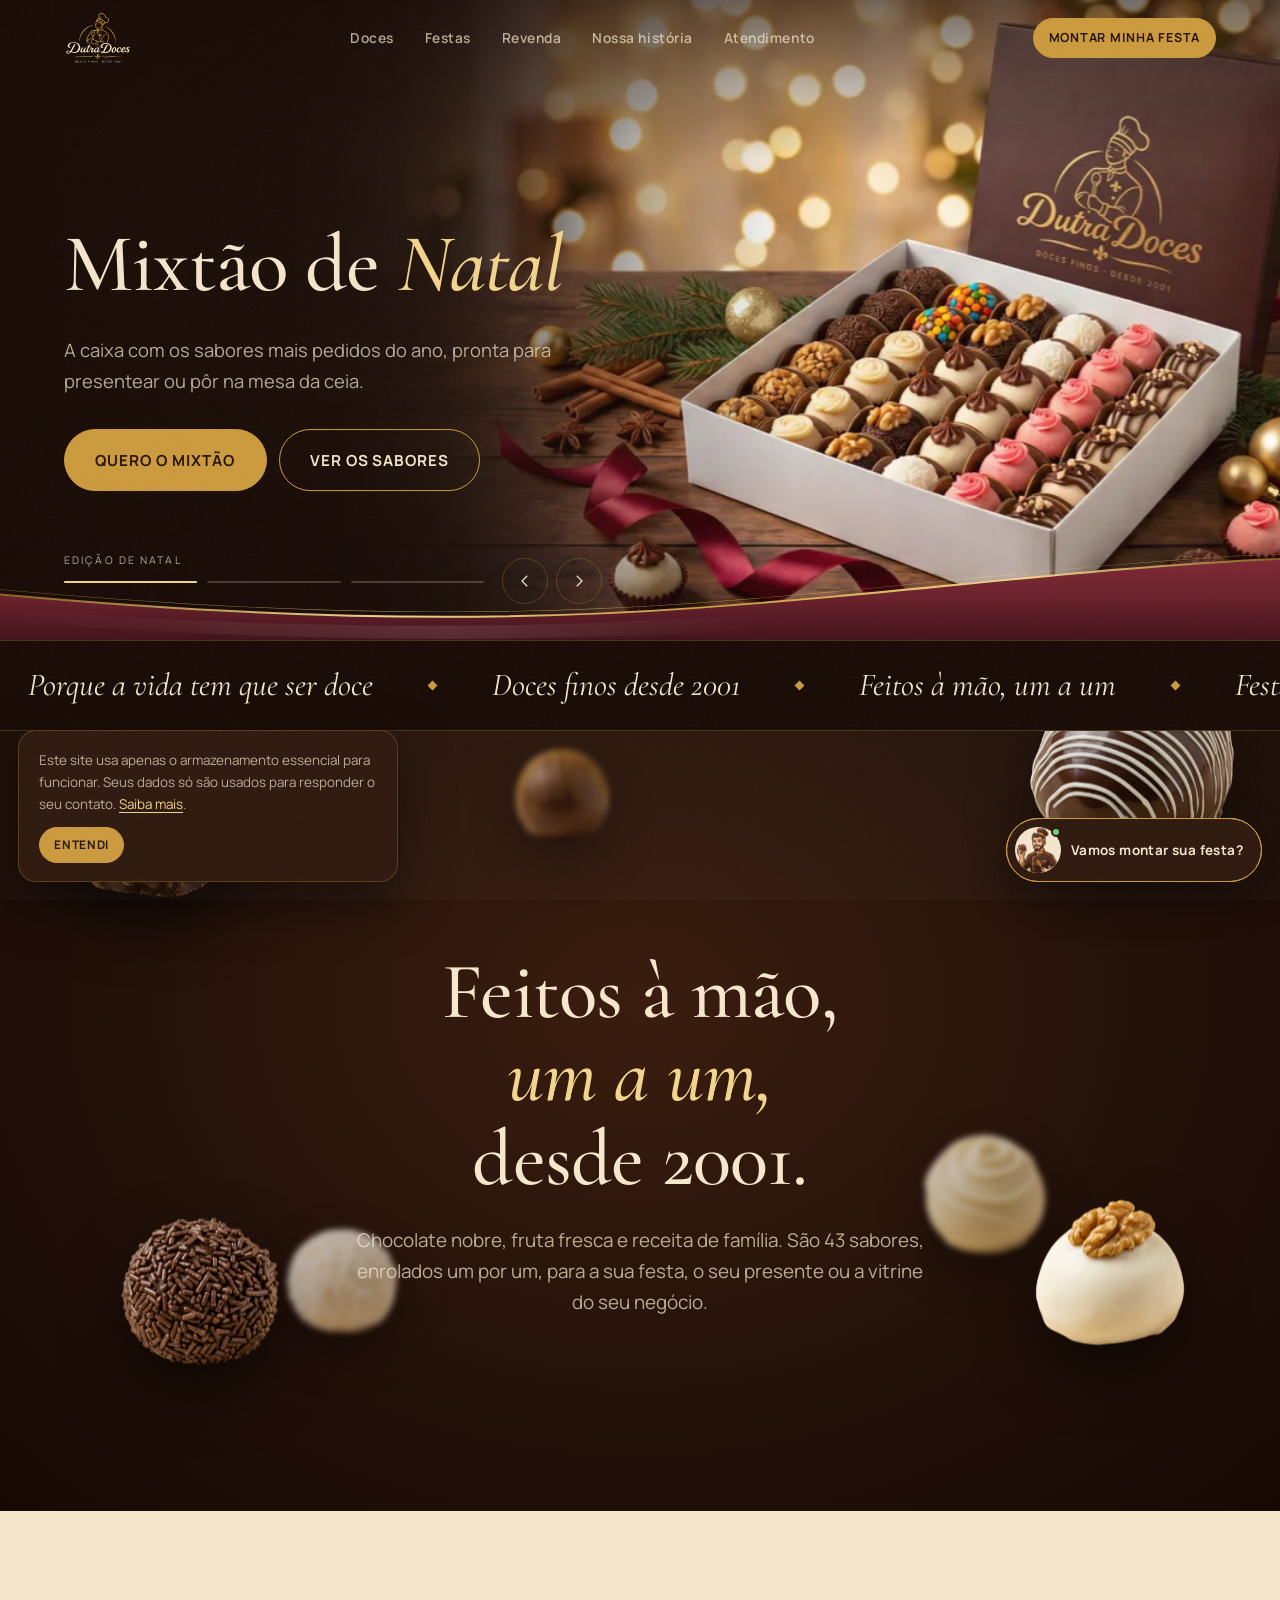
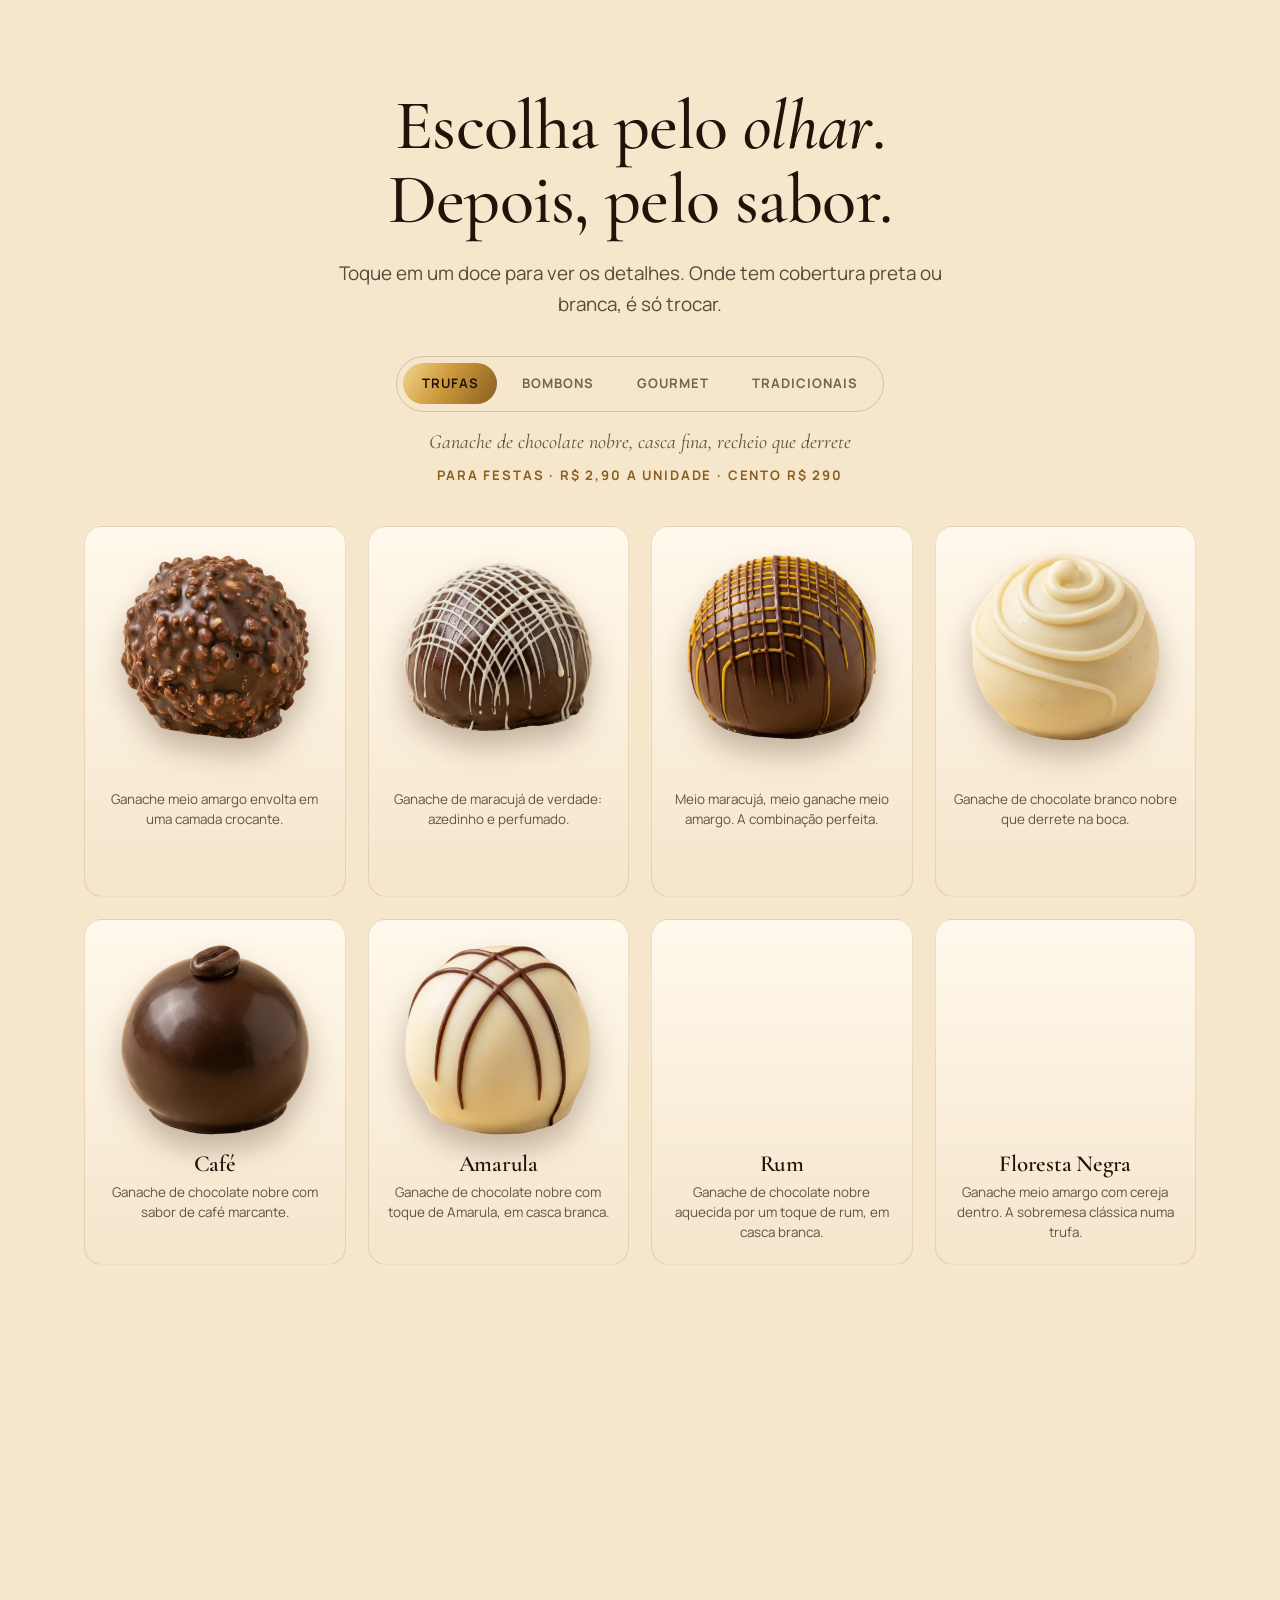
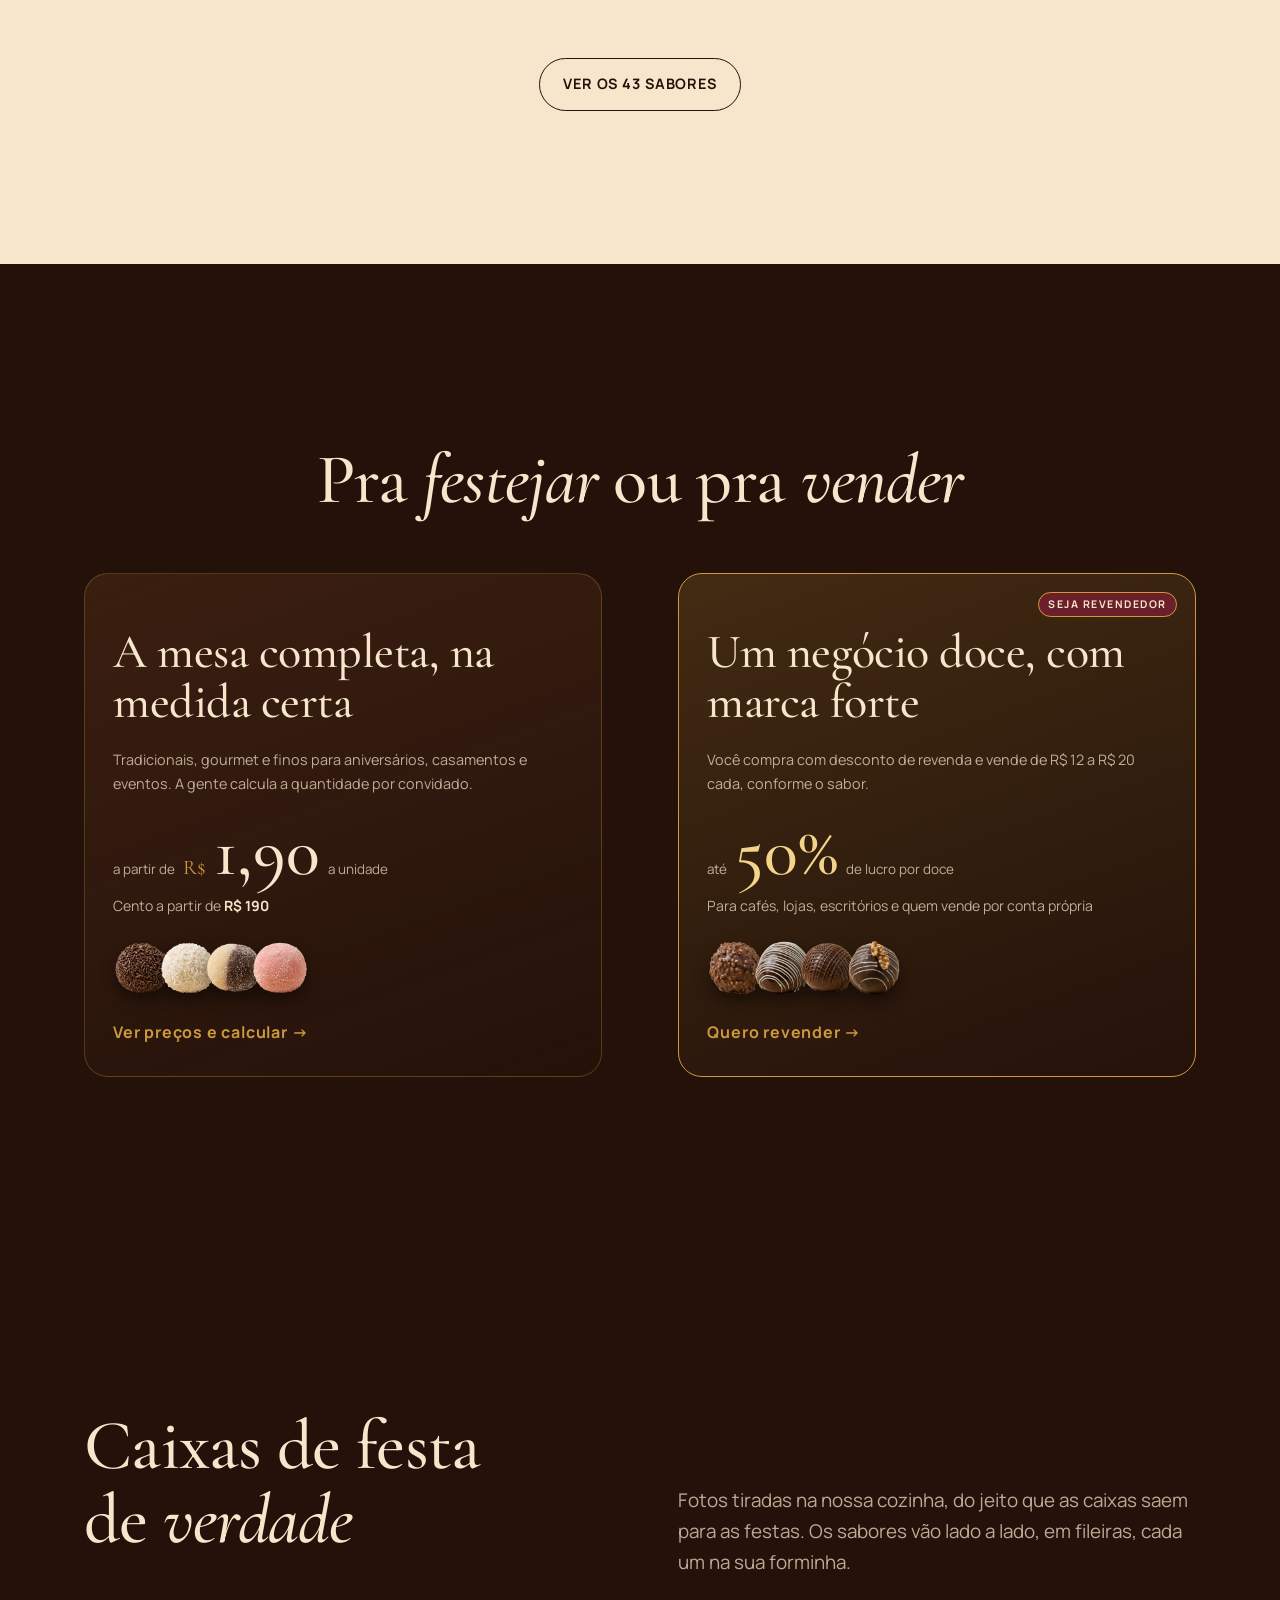
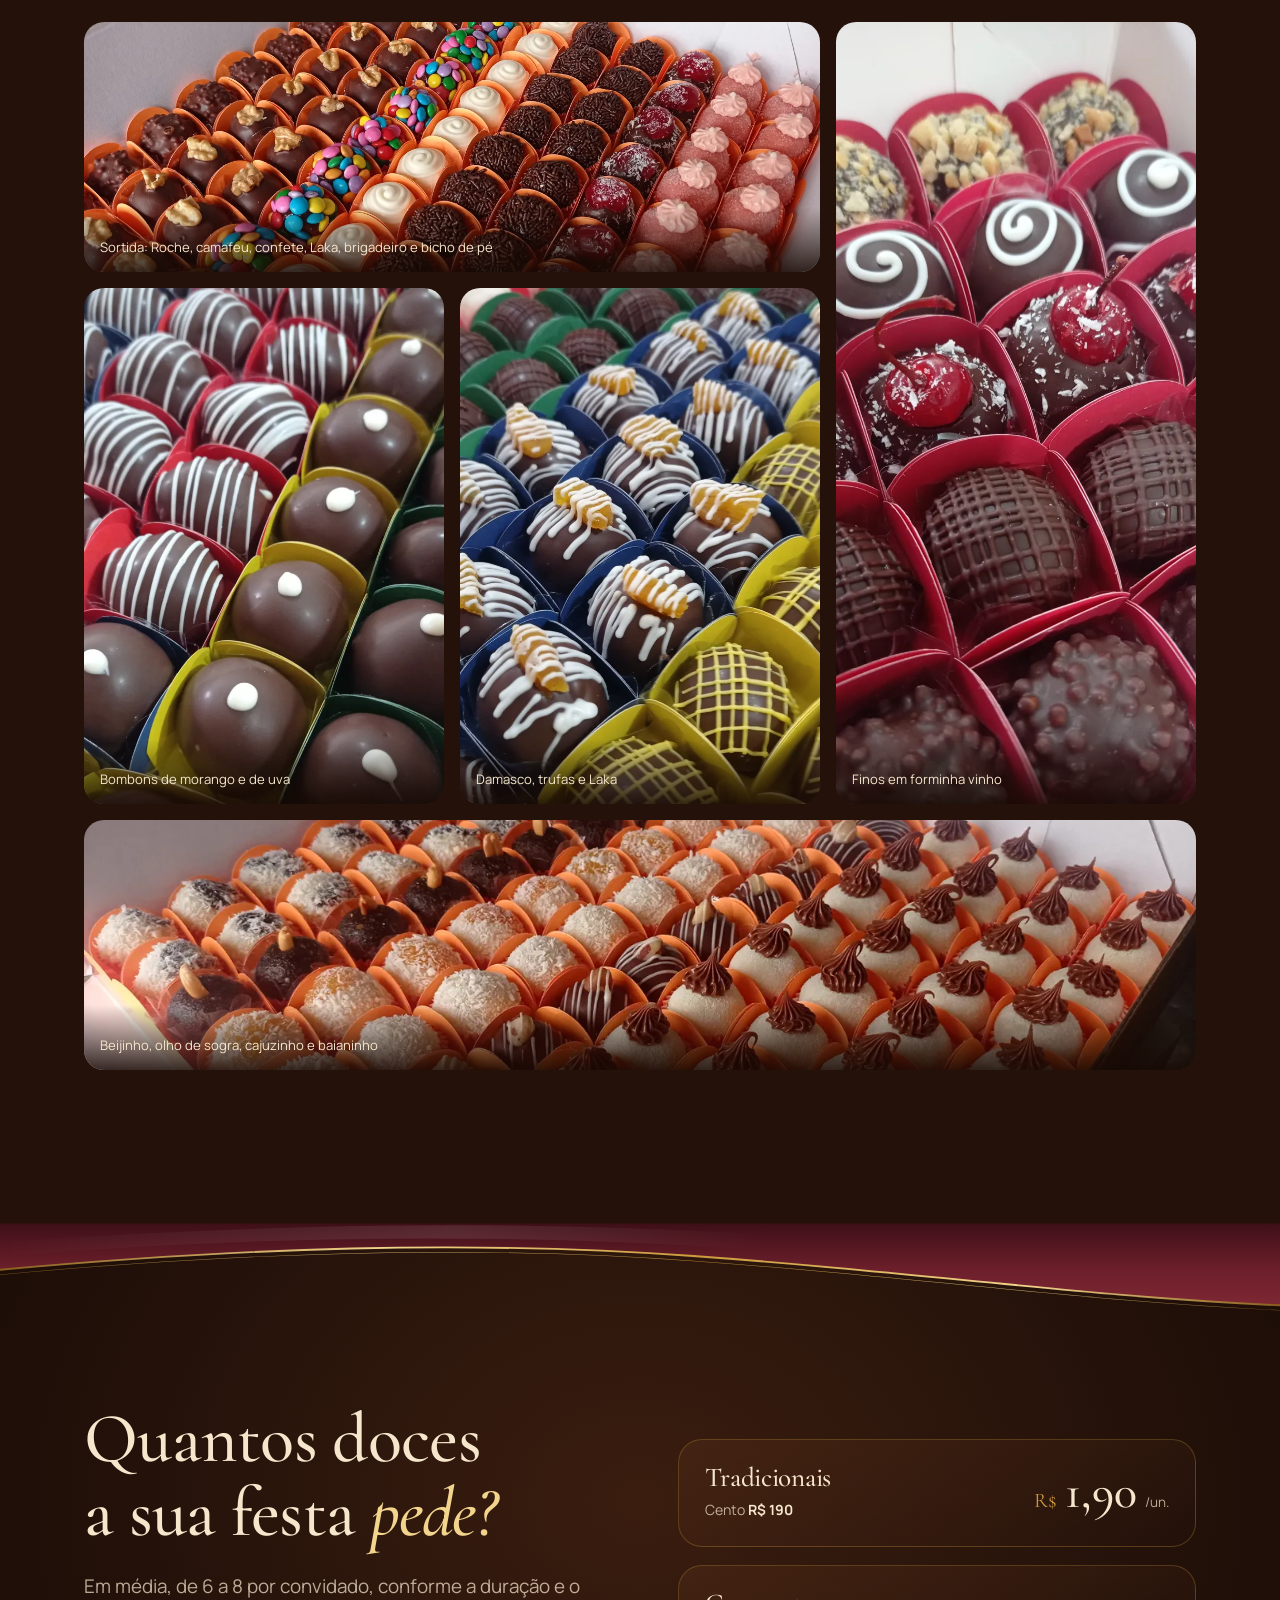
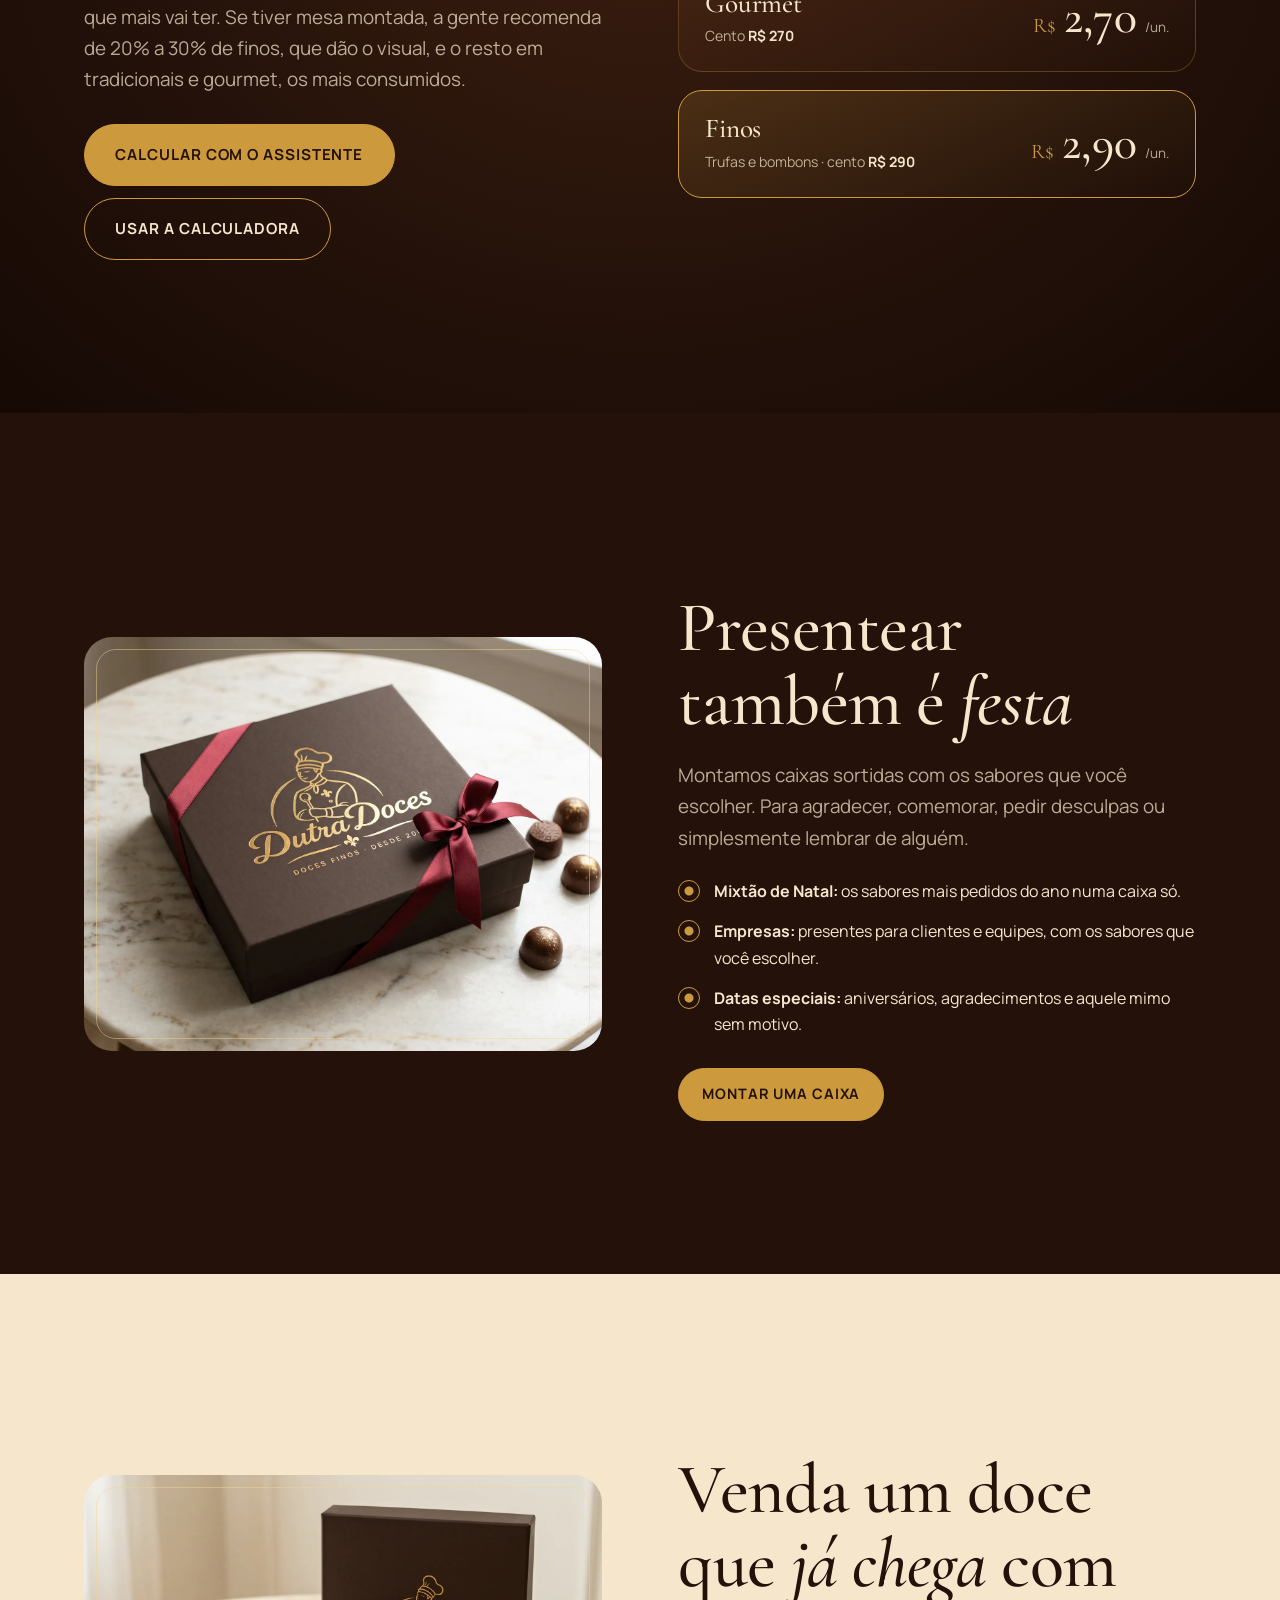
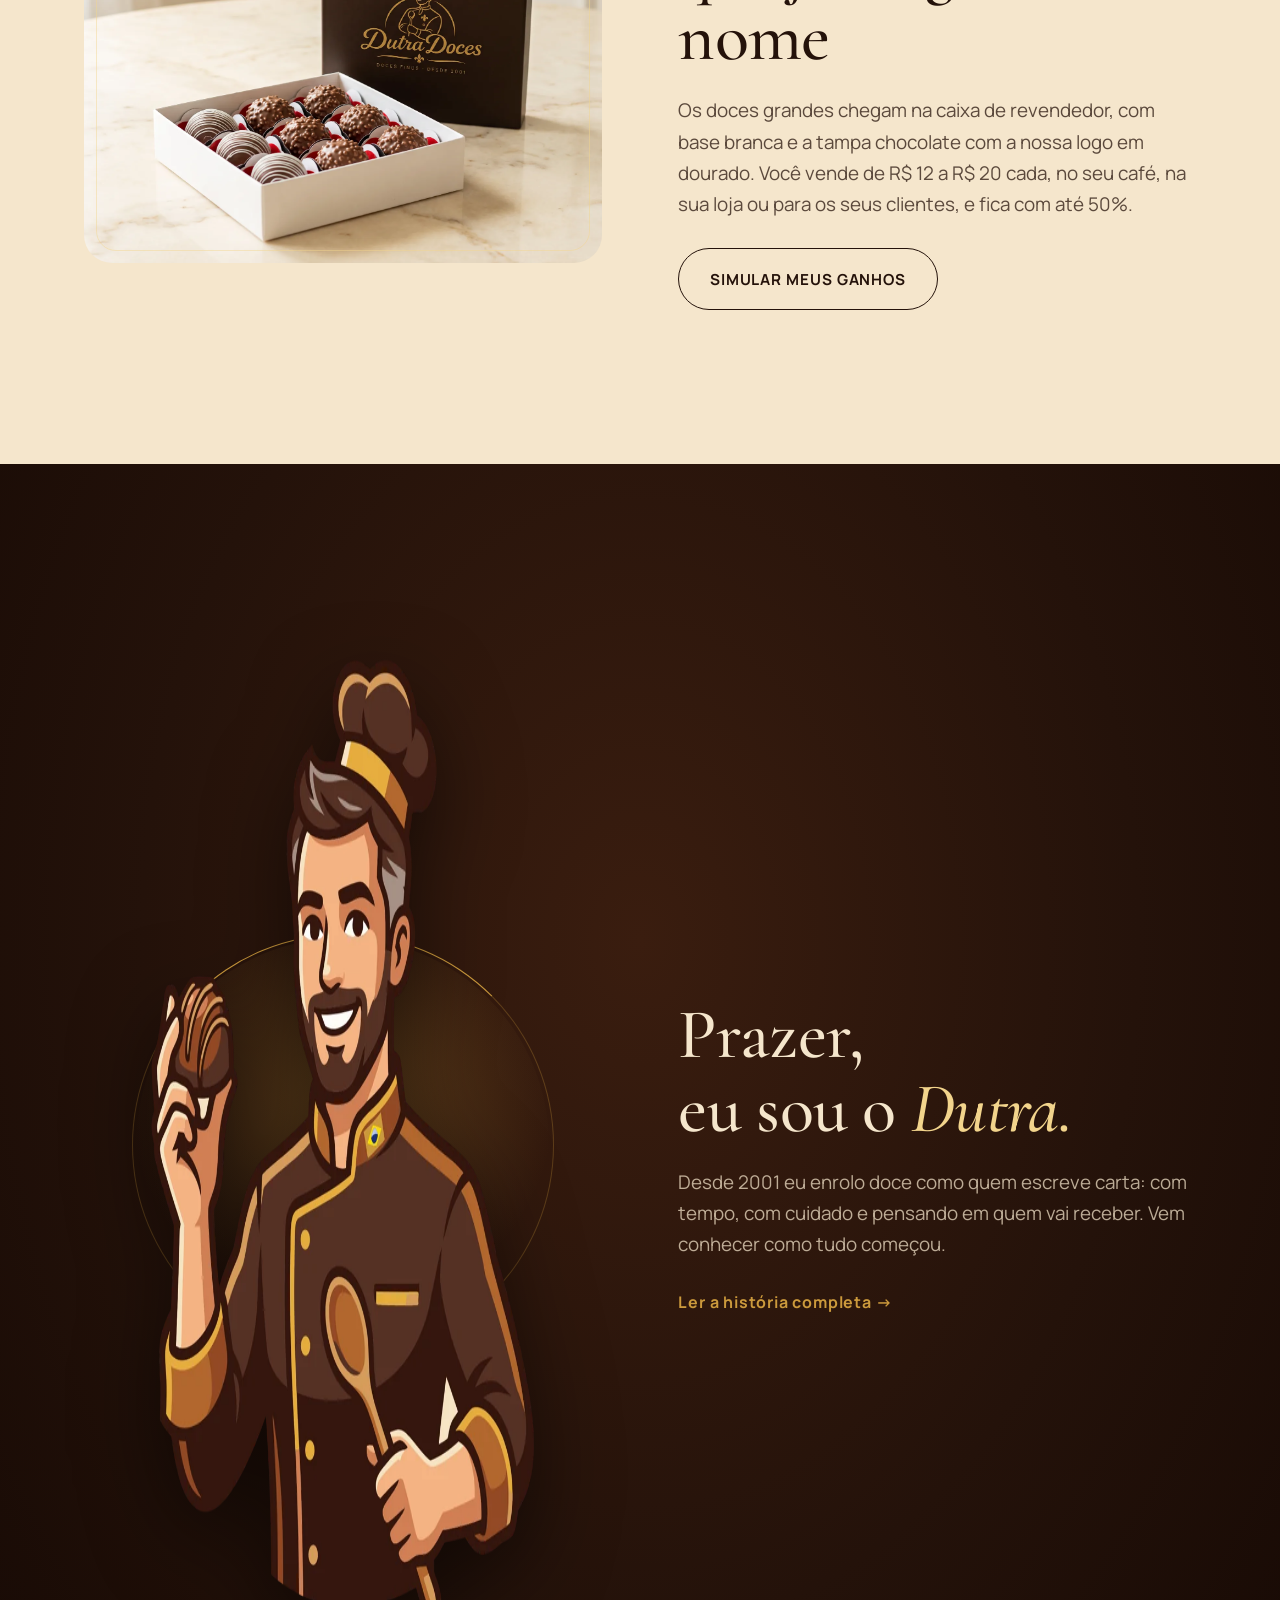
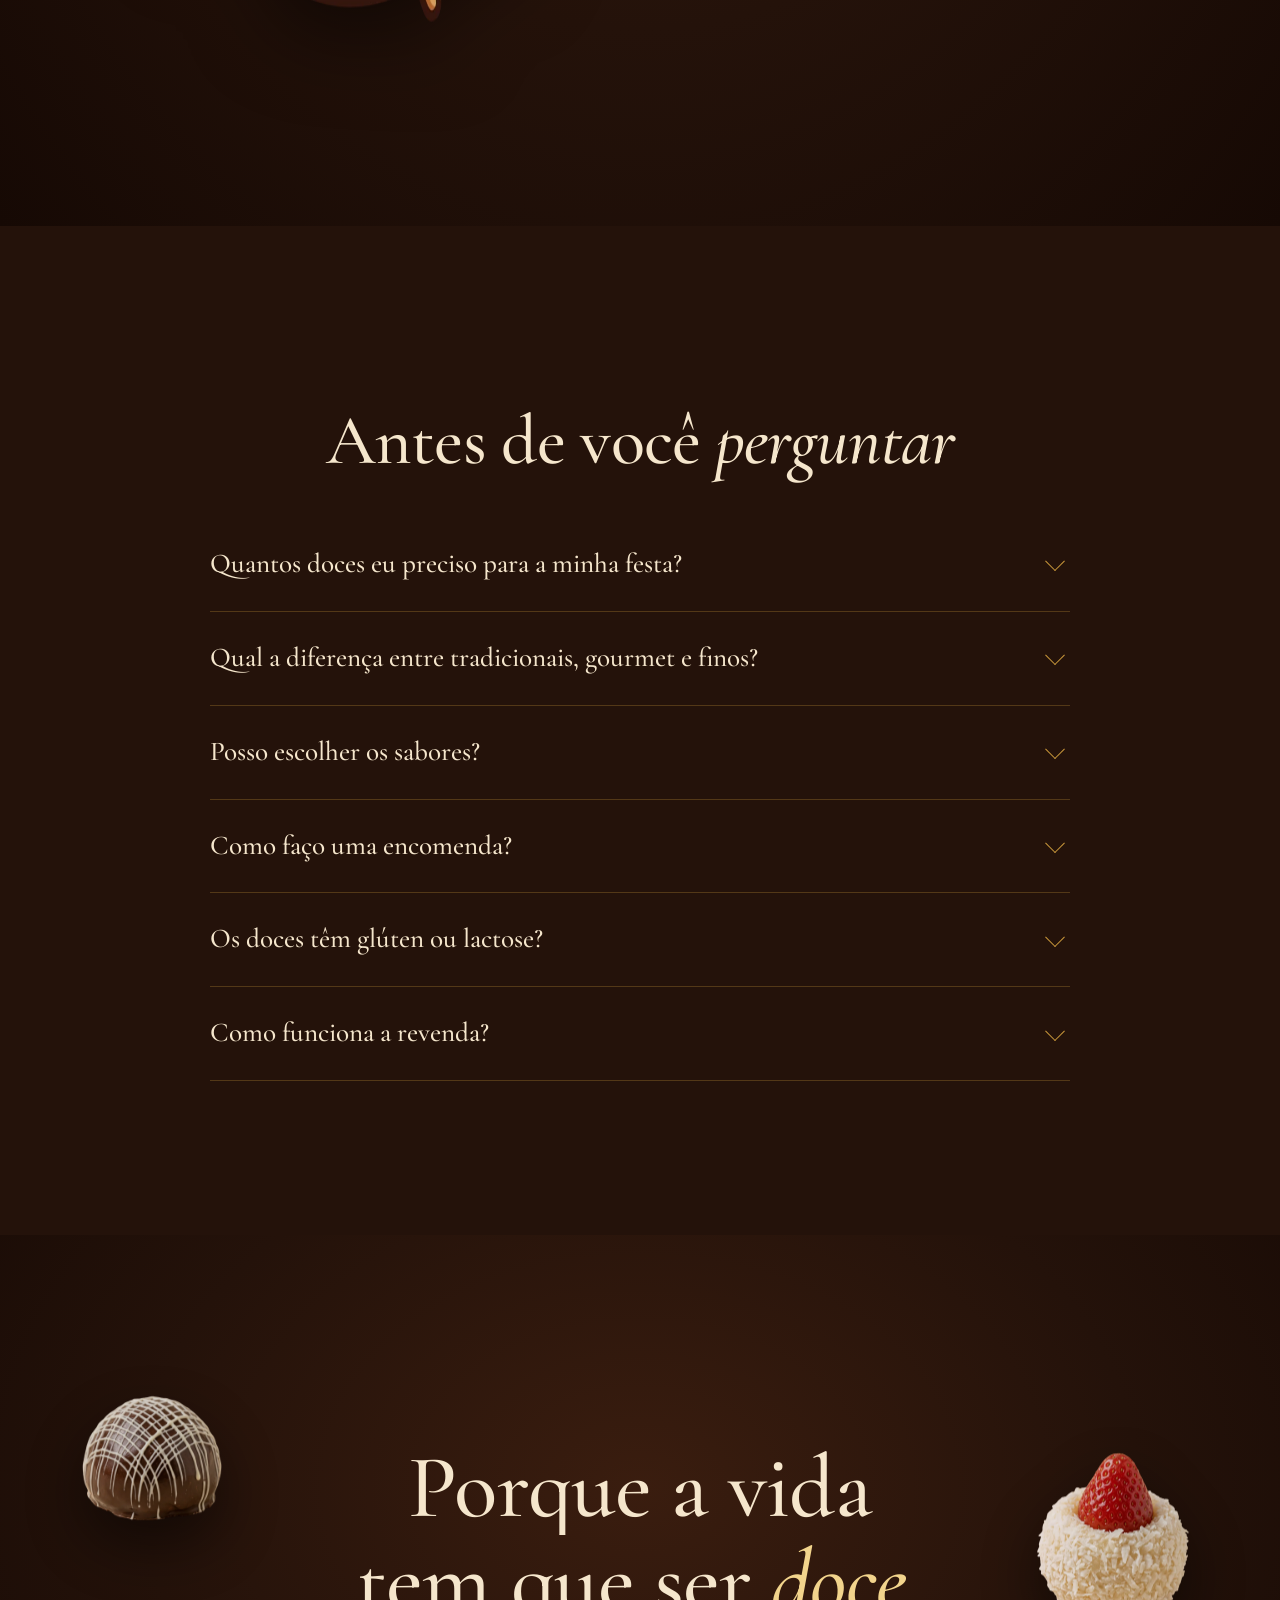
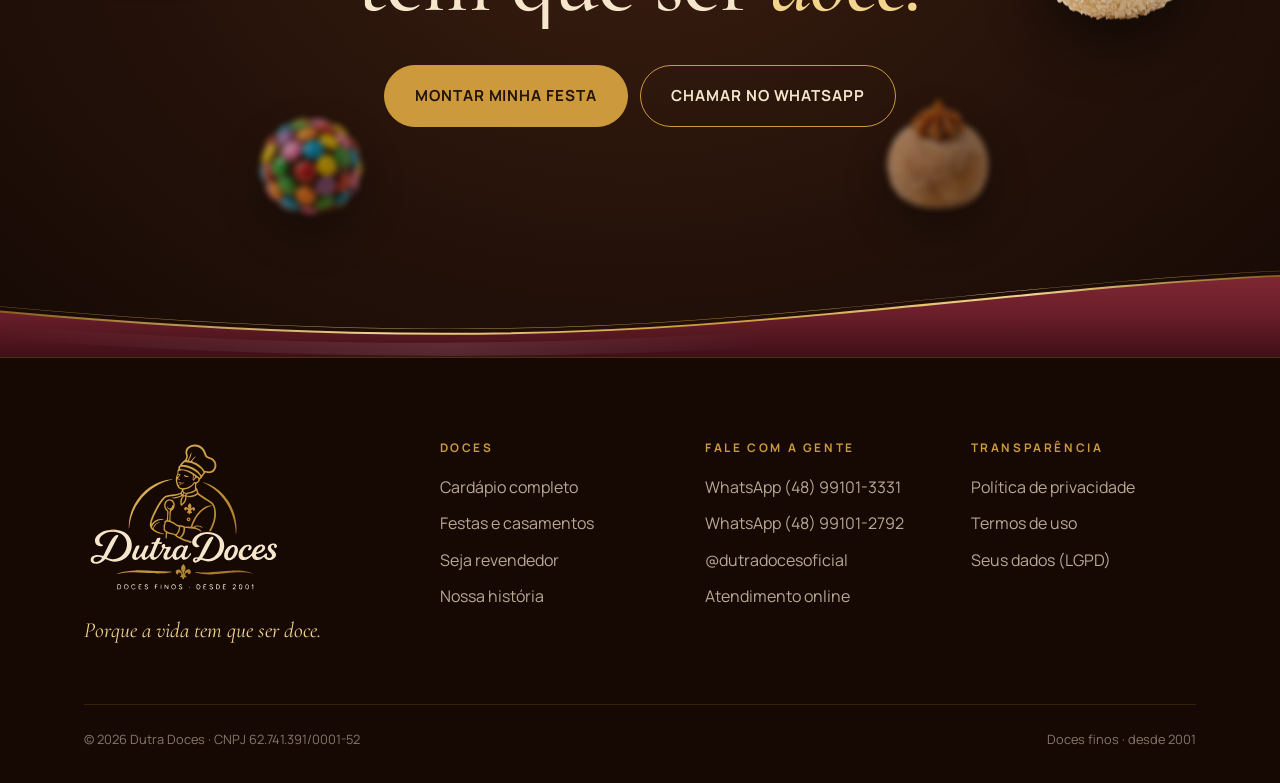
==== commit 7abdefbe: "Banners a partir das fotos reais, caixa de revendedor e ajustes das skills - Banners de festa, Natal" ====
--- a/index.html
+++ b/index.html
@@ -45,7 +45,6 @@
       <div class="flut some-mob" data-prof="1.9" style="--s:160px; right:7%; bottom:4%; --t:7.5s; --d:-5s"><img src="/assets/img/doces/camafeu.webp" alt="" loading="lazy"></div>
       <div class="flut desfoco some-mob" data-prof="0.5" style="--s:100px; left:40%; top:6%; --t:11s"><img src="/assets/img/doces/passionata.webp" alt="" loading="lazy"></div>
       <div class="centro-txt">
-        <span class="kicker revela">Ateliê de doces finos</span>
         <h2 class="titulo-sec" id="t-feito" data-linhas>Feitos à mão,<br><em class="ouro-txt">um a um,</em><br>desde 2001.</h2>
         <p class="lead revela" style="margin-inline:auto">Chocolate nobre, fruta fresca e receita de família. São 43 sabores, enrolados um por um, para a sua festa, o seu presente ou a vitrine do seu negócio.</p>
       </div>
@@ -54,7 +53,6 @@
     <!-- Cardápio -->
     <section class="sec sec-creme" id="doces" aria-labelledby="t-doces">
       <div class="wrap centro">
-        <span class="kicker revela">Nosso cardápio</span>
         <h2 class="titulo-sec revela" id="t-doces">Escolha pelo <em>olhar</em>.<br>Depois, pelo sabor.</h2>
         <p class="lead revela">Toque em um doce para ver os detalhes. Onde tem cobertura preta ou branca, é só trocar.</p>
         <div data-vitrine data-linha="trufas">
@@ -71,12 +69,10 @@
     <section class="sec" aria-labelledby="t-jeitos">
       <div class="wrap">
         <div class="centro">
-          <span class="kicker revela">Dois jeitos de ter Dutra</span>
           <h2 class="titulo-sec revela" id="t-jeitos">Pra <em>festejar</em> ou pra <em>vender</em></h2>
         </div>
         <div class="grade-2" style="margin-top:56px; align-items:stretch">
           <a class="cartao revela" href="/festas" style="text-decoration:none; display:flex; flex-direction:column">
-            <span class="kicker">Docinhos de festa</span>
             <h3 style="font-size:clamp(2rem,4vw,3rem); margin:.4em 0 .3em">A mesa completa, na medida certa</h3>
             <p class="sub" style="min-height:0">Tradicionais, gourmet e finos para aniversários, casamentos e eventos. A gente calcula a quantidade por convidado.</p>
             <div class="preco" style="margin-top:auto"><span class="un">a partir de</span><span class="rs">R$</span><span class="valor">1,90</span><span class="un">a unidade</span></div>
@@ -86,7 +82,6 @@
           </a>
           <a class="cartao destaque revela" href="/revenda" style="text-decoration:none; display:flex; flex-direction:column; --atraso:.12s">
             <span class="etiqueta">Seja revendedor</span>
-            <span class="kicker">Doces grandes para revenda</span>
             <h3 style="font-size:clamp(2rem,4vw,3rem); margin:.4em 0 .3em">Um negócio doce, com marca forte</h3>
             <p class="sub" style="min-height:0">Você compra com desconto de revenda e vende de R$ 12 a R$ 20 cada, conforme o sabor.</p>
             <div class="preco" style="margin-top:auto"><span class="un">até</span><span class="valor ouro-txt">50%</span><span class="un">de lucro por doce</span></div>
@@ -98,13 +93,29 @@
       </div>
     </section>
 
+    <!-- Fotos reais das caixas de festa -->
+    <section class="sec" aria-labelledby="t-reais-home">
+      <div class="wrap">
+        <div class="grade-2" style="align-items:end">
+          <h2 class="titulo-sec revela" id="t-reais-home">Caixas de festa<br>de <em>verdade</em></h2>
+          <p class="lead revela">Fotos tiradas na nossa cozinha, do jeito que as caixas saem para as festas. Os sabores vão lado a lado, em fileiras, cada um na sua forminha.</p>
+        </div>
+        <div class="galeria revela">
+          <figure class="larga"><img src="/assets/img/reais/caixa-sortida-1.webp" alt="Caixa de festa com fileiras de Roche, camafeu, brigadeiro de confete, Laka, brigadeiro, trufa de cereja e bicho de pé" loading="lazy" width="1400" height="556"><figcaption>Sortida: Roche, camafeu, confete, Laka, brigadeiro e bicho de pé</figcaption></figure>
+          <figure class="alta"><img src="/assets/img/reais/caixa-vermelha.webp" alt="Bombons de cereja, trufas com espiral branca, Roche e trufas rendadas em forminhas vinho" loading="lazy" width="695" height="1400"><figcaption>Finos em forminha vinho</figcaption></figure>
+          <figure><img src="/assets/img/reais/caixa-bombons.webp" alt="Bombons de morango com listras brancas e bombons de uva em forminhas coloridas" loading="lazy" width="695" height="1400"><figcaption>Bombons de morango e de uva</figcaption></figure>
+          <figure class="so-desk"><img src="/assets/img/reais/caixa-colorida.webp" alt="Bombons de damasco, trufas rendadas e trufas brancas em forminhas azuis, verdes, vermelhas e amarelas" loading="lazy" width="695" height="1400"><figcaption>Damasco, trufas e Laka</figcaption></figure>
+          <figure class="larga cheia"><img src="/assets/img/reais/caixa-beijinhos.webp" alt="Caixa com beijinhos com rosa de ganache, olho de sogra, cajuzinho e bombons com amendoim" loading="lazy" width="1400" height="556"><figcaption>Beijinho, olho de sogra, cajuzinho e baianinho</figcaption></figure>
+        </div>
+      </div>
+    </section>
+
     <!-- Festas: preços por unidade -->
     <section class="sec sec-radial" aria-labelledby="t-festa">
       <div class="onda topo-onda" aria-hidden="true"></div>
       <div class="wrap">
         <div class="grade-2">
           <div>
-            <span class="kicker revela">Para a sua festa</span>
             <h2 class="titulo-sec revela" id="t-festa">Quantos doces<br>a sua festa <em class="ouro-txt">pede?</em></h2>
             <p class="lead revela">Em média, de 6 a 8 por convidado, conforme a duração e o que mais vai ter. Se tiver mesa montada, a gente recomenda de 20% a 30% de finos, que dão o visual, e o resto em tradicionais e gourmet, os mais consumidos.</p>
             <p class="revela" style="margin-top:28px; display:flex; gap:12px; flex-wrap:wrap"><a class="btn btn-ouro btn-grande" href="#chat">Calcular com o assistente</a><a class="btn btn-grande" href="/festas#calculadora">Usar a calculadora</a></p>
@@ -136,7 +147,6 @@
           <img src="/assets/img/marca/caixa-presente.webp" alt="Caixa Dutra Doces na cor chocolate com logo dourada e laço vinho" loading="lazy" width="1600" height="1195">
         </div>
         <div>
-          <span class="kicker revela">Presentes</span>
           <h2 class="titulo-sec revela" id="t-presente">Presentear<br>também é <em>festa</em></h2>
           <p class="lead revela">Montamos caixas sortidas com os sabores que você escolher. Para agradecer, comemorar, pedir desculpas ou simplesmente lembrar de alguém.</p>
           <ul class="lista-ouro revela">
@@ -152,14 +162,12 @@
     <!-- Revenda -->
     <section class="sec sec-creme" aria-labelledby="t-revenda" style="overflow:hidden">
       <div class="wrap grade-2">
-        <div class="revela">
-          <p class="numero-grande ouro-txt" aria-hidden="true"><span data-conta="50">50</span><sup>%</sup></p>
-          <p class="kicker" style="margin-top:10px">de lucro, no máximo, em cada doce</p>
+        <div class="moldura revela" style="aspect-ratio:4/3">
+          <img src="/assets/img/marca/caixa-revendedor.webp" alt="Caixa do revendedor Dutra Doces: base branca aberta com bombons de morango e trufas Roche grandes, tampa chocolate com a logo dourada ao fundo" loading="lazy" width="1600" height="1195">
         </div>
         <div>
-          <span class="kicker revela">Revenda Dutra</span>
           <h2 class="titulo-sec revela" id="t-revenda">Venda um doce que <em>já chega</em> com nome</h2>
-          <p class="lead revela">São 25 anos fazendo doces finos. Você leva essa marca para o seu café, sua loja, seu escritório ou para a sua rede de clientes, e ganha até 50% em cada venda.</p>
+          <p class="lead revela">Os doces grandes chegam na caixa de revendedor, com base branca e a tampa chocolate com a nossa logo em dourado. Você vende de R$ 12 a R$ 20 cada, no seu café, na sua loja ou para os seus clientes, e fica com até 50%.</p>
           <p class="revela" style="margin-top:28px"><a class="btn btn-escuro btn-grande" href="/revenda">Simular meus ganhos</a></p>
         </div>
       </div>
@@ -172,7 +180,6 @@
           <img class="mascote" src="/assets/img/marca/dutra-mascote.webp" alt="O Dutra, chef confeiteiro da marca, segurando um bombom e uma colher de pau" loading="lazy" width="900" height="1055">
         </div>
         <div>
-          <span class="kicker revela">Nossa história</span>
           <h2 class="titulo-sec revela" id="t-hist">Prazer,<br>eu sou o <em class="ouro-txt">Dutra.</em></h2>
           <p class="lead revela">Desde 2001 eu enrolo doce como quem escreve carta: com tempo, com cuidado e pensando em quem vai receber. Vem conhecer como tudo começou.</p>
           <p class="revela" style="margin-top:28px"><a class="link-seta" href="/nossa-historia">Ler a história completa →</a></p>
@@ -184,7 +191,6 @@
     <section class="sec" aria-labelledby="t-faq">
       <div class="wrap">
         <div class="centro">
-          <span class="kicker revela">Dúvidas frequentes</span>
           <h2 class="titulo-sec revela" id="t-faq">Antes de você <em>perguntar</em></h2>
         </div>
         <div class="faq revela">
@@ -205,7 +211,6 @@
       <div class="flut desfoco some-mob" data-prof="0.7" style="--s:110px; left:20%; bottom:22%; --d:-4s"><img src="/assets/img/doces/confetes.webp" alt="" loading="lazy"></div>
       <div class="flut desfoco" data-prof="0.9" style="--s:120px; right:22%; bottom:24%; --d:-1s"><img src="/assets/img/doces/churros.webp" alt="" loading="lazy"></div>
       <div class="wrap" style="position:relative; z-index:3">
-        <span class="kicker revela">Vamos começar?</span>
         <h2 id="t-final" data-linhas>Porque a vida<br>tem que ser <em class="ouro-txt">doce.</em></h2>
         <div class="acoes revela"><a class="btn btn-ouro btn-grande" href="#chat">Montar minha festa</a><a class="btn btn-grande" href="#whats:Olá! Vim pelo site da Dutra Doces.">Chamar no WhatsApp</a></div>
       </div>
--- a/assets/css/site.css
+++ b/assets/css/site.css
@@ -58,9 +58,14 @@
 /* ---------- tipografia ---------- */
 .serif, h1, h2, h3 { font-family: var(--serif); font-weight: 500; line-height: 1.05; letter-spacing: -.01em; }
 h1 em, h2 em, h3 em, .serif em { font-style: italic; font-weight: 500; }
-.ouro-txt {
-  background: var(--ouro-grad); -webkit-background-clip: text; background-clip: text; color: transparent;
-}
+.ouro-txt { color: var(--ouro-claro); }
+.sec-creme .ouro-txt { color: var(--ouro-escuro); }
+html { scrollbar-color: var(--cacau) var(--ganache-3); caret-color: var(--ouro-claro); }
+::-webkit-scrollbar { width: 11px; height: 11px; }
+::-webkit-scrollbar-track { background: var(--ganache-3); }
+::-webkit-scrollbar-thumb { background: var(--cacau); border-radius: 8px; border: 2px solid var(--ganache-3); }
+::-webkit-scrollbar-thumb:hover { background: var(--ouro-escuro); }
+a { text-underline-offset: .2em; }
 .kicker {
   font-family: var(--sans); font-weight: 700; font-size: .74rem; letter-spacing: .28em; text-transform: uppercase;
   color: var(--ouro); display: inline-flex; align-items: center; gap: .9em;
@@ -236,7 +241,7 @@
 .faixa-corre .trilho { display: flex; width: max-content; animation: corre 38s linear infinite; }
 .faixa-corre:hover .trilho { animation-play-state: paused; }
 .faixa-corre span { font-family: var(--serif); font-style: italic; font-size: clamp(1.3rem, 2.6vw, 2rem); white-space: nowrap; padding-inline: 28px; display: flex; align-items: center; gap: 56px; }
-.faixa-corre span::after { content: "✦"; font-style: normal; font-size: .6em; color: var(--ouro); }
+.faixa-corre span::after { content: ""; width: 7px; height: 7px; background: var(--ouro); transform: rotate(45deg); flex: none; }
 @keyframes corre { to { transform: translateX(-50%); } }
 
 /* ---------- doces flutuando (conceito de movimento) ---------- */
@@ -316,6 +321,7 @@
 @media (min-width: 760px) { .ficha-info { padding-block: 48px; } }
 .ficha-info h2 { font-size: clamp(2.2rem, 4vw, 3.2rem); margin: .25em 0 .3em; }
 .ficha-info p { color: var(--texto-suave); }
+.ficha-info .ficha-linha { font-family: var(--serif); font-style: italic; color: var(--ouro-claro); font-size: 1.15rem; margin: -.2em 0 .8em; }
 .ficha-info .variantes { margin: 16px 0 6px; }
 .ficha-precos { margin-top: 22px; display: grid; gap: 8px; border-top: 1px solid var(--linha); padding-top: 18px; font-size: .9rem; }
 .ficha-precos div { display: flex; justify-content: space-between; gap: 12px; }
@@ -606,3 +612,17 @@
 
 /* atendimento: no celular o chat vem logo depois do título */
 @media (max-width: 899px) { .so-desk { display: none !important; } }
+
+/* ---------- galeria de fotos reais ---------- */
+.galeria { display: grid; gap: 12px; margin-top: 44px; grid-template-columns: repeat(2, 1fr); grid-auto-rows: 170px; grid-auto-flow: dense; }
+@media (min-width: 900px) { .galeria { grid-template-columns: repeat(3, 1fr); grid-auto-rows: 250px; gap: 16px; } }
+.galeria figure { position: relative; overflow: hidden; border-radius: 20px; background: var(--ganache-2); grid-row: span 2; }
+.galeria figure.larga { grid-column: 1 / -1; grid-row: span 1; }
+@media (min-width: 900px) {
+  .galeria figure.larga { grid-column: span 2; }
+  .galeria figure.alta { grid-row: span 3; }
+  .galeria figure.cheia { grid-column: 1 / -1; }
+}
+.galeria img { width: 100%; height: 100%; object-fit: cover; transition: transform 1.4s var(--ease); }
+.galeria figure:hover img { transform: scale(1.05); }
+.galeria figcaption { position: absolute; left: 0; right: 0; bottom: 0; padding: 30px 16px 14px; font-size: .82rem; color: var(--creme); background: linear-gradient(0deg, rgba(22, 9, 4, .85), transparent); }
